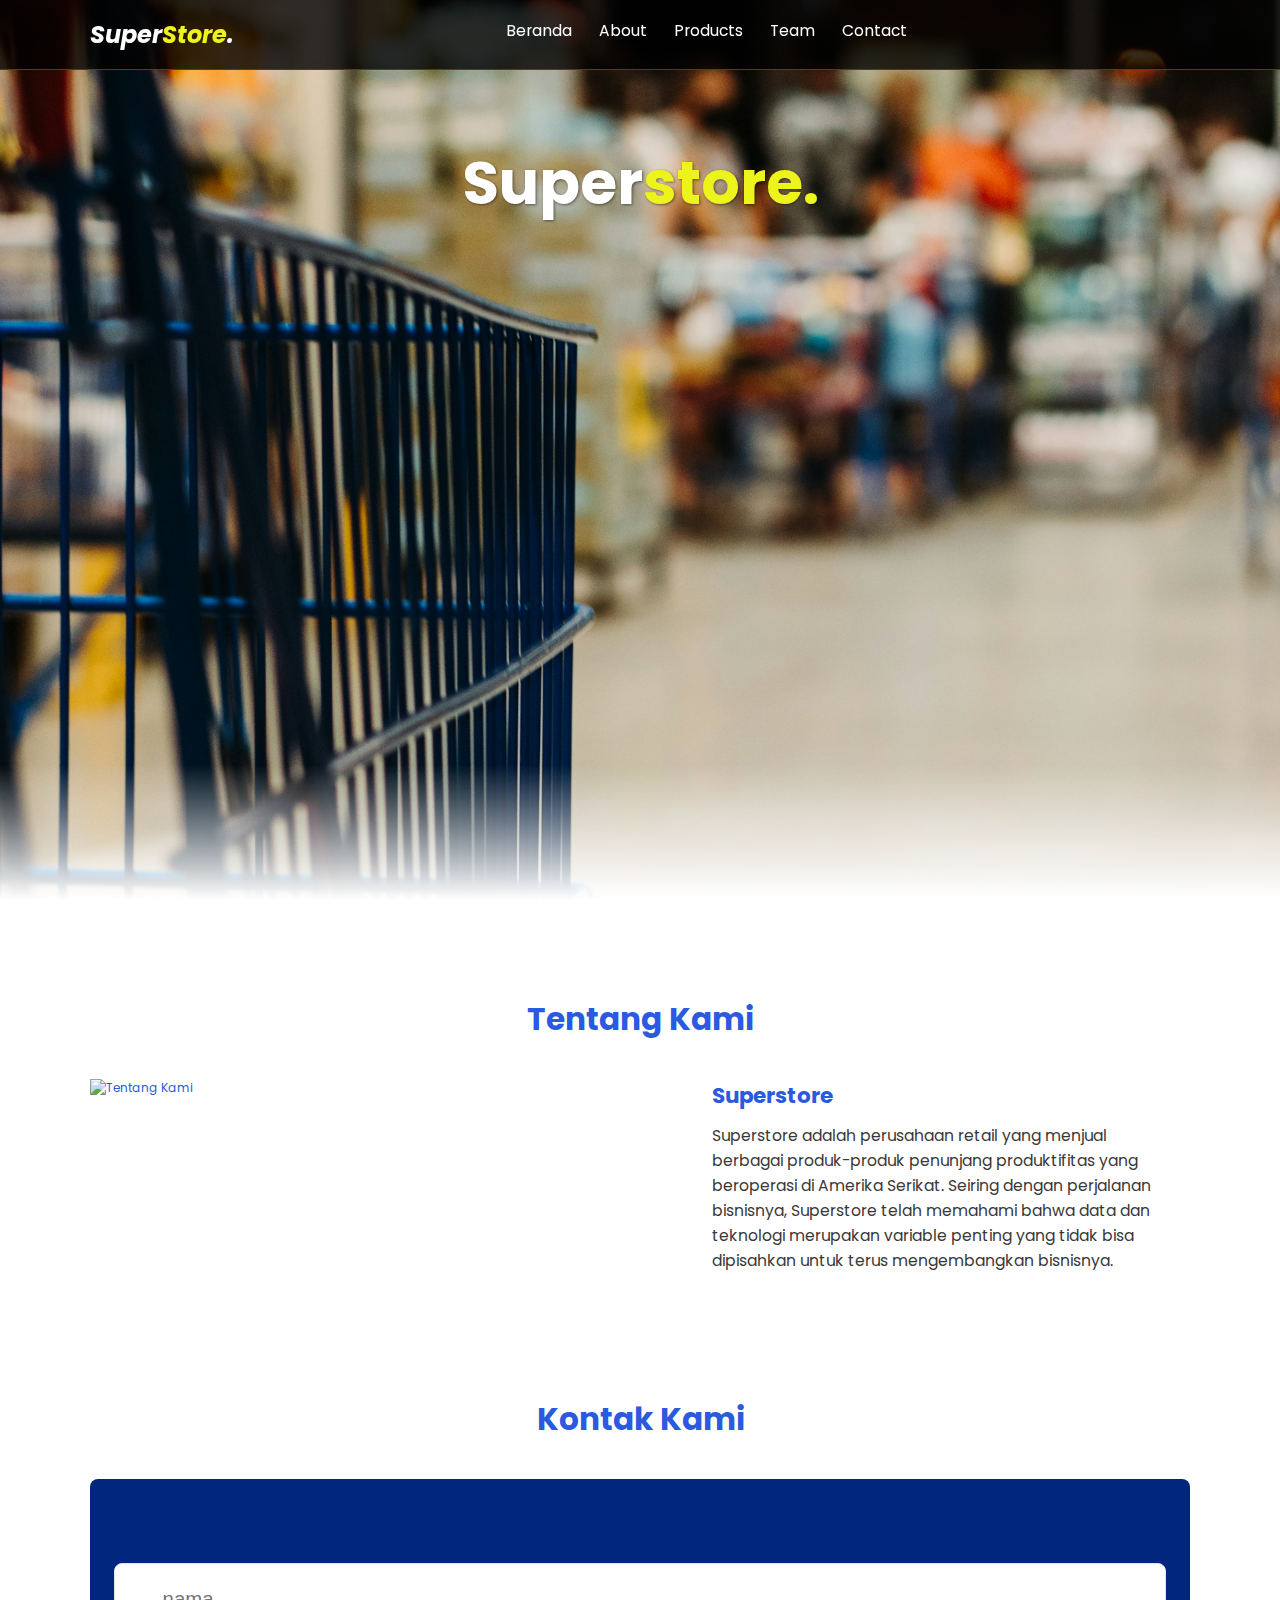
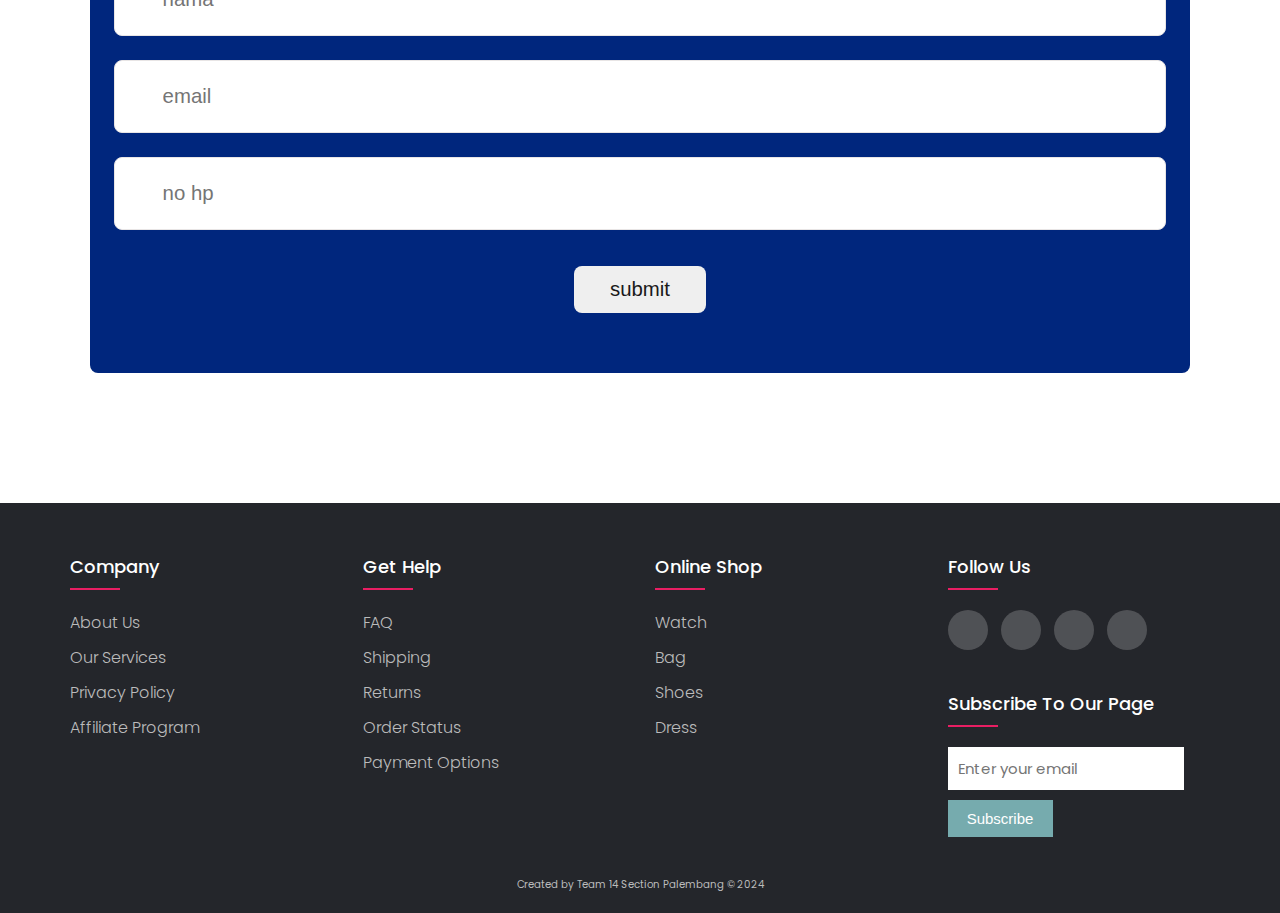
==== index.html @ f425c8e3 "First Commit" ====
<!DOCTYPE html>
<html lang="en">
  <head>
    <meta charset="UTF-8" />
    <meta http-equiv="X-UA-Compatible" content="IE=edge" />
    <meta name="viewport" content="width=device-width, initial-scale=1.0" />
    <title>Superstore</title>

    <!-- Fonts -->
    <link rel="preconnect" href="https://fonts.googleapis.com" />
    <link rel="preconnect" href="https://fonts.gstatic.com" crossorigin />
    <link
      href="https://fonts.googleapis.com/css2?family=Poppins:ital,wght@0,100;0,300;0,400;0,700;1,700&display=swap"
      rel="stylesheet"
    />

    <!-- Feather Icons -->
    <script src="https://unpkg.com/feather-icons"></script>
    <script src="https://kit.fontawesome.com/ad72137cd6.js" crossorigin="anonymous"></script>

    <!-- My Style -->
    <link rel="stylesheet" href="style.css" />
  </head>

  <body>
    <!-- Navbar start -->
    <nav class="navbar">
      <a href="#" class="navbar-logo">Super<span>Store</span>.</a>

      <div class="navbar-nav">
        <a href="#Beranda">Beranda</a>
        <a href="#about">About</a>
        <a href="/products.html">Products</a>
        <a href="#Team">Team</a>
        <a href="#contact">Contact</a>
      </div>

      <div class="navbar-extra">
        <a href="#" id="search-button"><i data-feather="search"></i></a>
        <a href="#" id="hamburger-menu"><i data-feather="menu"></i></a>
      </div>

      <!-- Search Form start -->
      <div class="search-form">
        <input type="search" id="search-box" placeholder="search here..." />
        <label for="search-box"><i data-feather="search"></i></label>
      </div>
      <!-- Search Form end -->

    </nav>
    <!-- Navbar end -->

    <!-- Hero Section start -->
    <section class="hero" id="Beranda">
      <main class="content">
        <h1>Super<span>store.</span></h1>
      </main>
    </section>
    <!-- Hero Section end -->

    <!-- About Section start -->
    <section id="about" class="about">
      <h2>Tentang Kami</h2>

      <div class="row">
        <div class="about-img">
          <img src="/Jadi/img/Shopping Rack.jpg" alt="Tentang Kami" />
        </div>
        <div class="content">
          <h3>Super<span>store</span></h3>
          <p>
            Superstore adalah perusahaan retail yang menjual berbagai produk-produk penunjang produktifitas yang beroperasi di Amerika Serikat. Seiring dengan perjalanan bisnisnya, Superstore telah memahami bahwa data dan teknologi merupakan variable penting yang tidak bisa dipisahkan untuk terus mengembangkan bisnisnya.
          </p>
        </div>
      </div>
    </section>
    <!-- About Section end -->

    <!-- Products Section start -->
    <!-- Product Section end -->

    <!-- Team Section start -->
    <!-- Team Section end -->

    <!-- Contact Section start -->
  <section id="contact" class="contact">
      <h2>Kontak</span> Kami</h2>
      <div class="row">
        <form action="">
          <div class="input-group">
            <i data-feather="user"></i>
            <input type="text" placeholder="nama" />
          </div>
          <div class="input-group">
            <i data-feather="mail"></i>
            <input type="email" placeholder="email" />
          </div>
          <div class="input-group">
            <i data-feather="phone"></i>
            <input type="number" placeholder="no hp" />
          </div>
          <button type="submit" class="btn">submit</button>
        </form>
      </div>
    </section>
    <!-- Contact Section end -->

    <!-- Footer start -->
    <footer>
      <div class="footer-container">
        <div class="footer-row">
          <div class="footer-col">
            <h4>company</h4>
            <ul>
              <li><a href="#">about us</a></li>
              <li><a href="#">our services</a></li>
              <li><a href="#">privacy policy</a></li>
              <li><a href="#">affiliate program</a></li>
            </ul>
          </div>
          <div class="footer-col">
            <h4>get help</h4>
            <ul>
              <li><a href="#">FAQ</a></li>
              <li><a href="#">shipping</a></li>
              <li><a href="#">returns</a></li>
              <li><a href="#">order status</a></li>
              <li><a href="#">payment options</a></li>
            </ul>
          </div>
          <div class="footer-col">
            <h4>online shop</h4>
            <ul>
              <li><a href="#">watch</a></li>
              <li><a href="#">bag</a></li>
              <li><a href="#">shoes</a></li>
              <li><a href="#">dress</a></li>
            </ul>
          </div>
          <div class="footer-col">
            <h4>follow us</h4>
            <div class="social-links">
              <a href="https://www.facebook.com/"><i class="fa-brands fa-facebook-f"></i></a>
              <a href="https://twitter.com/?lang=en"><i class="fa-brands fa-twitter"></i></a>
              <a href="https://www.instagram.com/"><i class="fa-brands fa-instagram"></i></a>
              <a href="https://www.youtube.com/"><i class="fa-brands fa-youtube "></i></a>
            </div>
            <div class="subscription-form">
              <h4>Subscribe to our page</h4>
              <form action="#" method="post">
                <input type="email" name="email" placeholder="Enter your email">
                <button type="submit">Subscribe</button>
              </form>
            </div>
          </div>
        </div>
        <hr>
        <div class="credit">
          <p>Created by Team 14 Section Palembang &copy 2024</p>
      </div>
    </div>
   </footer>
    <!-- Footer end -->

    <!-- Feather Icons -->
    <script>
      feather.replace();
    </script>

    <!-- My Javascript -->
    <script src="script.js"></script>
  </body>
</html>
---- style.css ----
:root {
  --primary: #edf41b;
  --bg: white;
}

* {
  margin: 0;
  padding: 0;
  box-sizing: border-box;
  outline: none;
  border: none;
  text-decoration: none;
}

html {
  scroll-behavior: smooth;
}

body {
  font-family: "Poppins", sans-serif;
  background-color: var(--bg);
  color: #295ae0;
}

/* Navbar */
.navbar {
  display: flex;
  justify-content: space-between;
  align-items: center;
  padding: 1.4rem 7%;
  background-color: rgba(1, 1, 1, 0.8);
  border-bottom: 1px solid #513c28;
  position: fixed;
  top: 0;
  left: 0;
  right: 0;
  z-index: 9999;
}

.navbar .navbar-logo {
  font-size: 2rem;
  font-weight: 700;
  color: #fff;
  font-style: italic;
}

.navbar .navbar-logo span {
  color: var(--primary);
}

.navbar .navbar-nav a {
  color: #fff;
  display: inline-block;
  font-size: 1.3rem;
  margin: 0 1rem;
}

.navbar .navbar-nav a:hover {
  color: var(--primary);
}

.navbar .navbar-nav a::after {
  content: "";
  display: block;
  padding-bottom: 0.5rem;
  border-bottom: 0.1rem solid var(--primary);
  transform: scaleX(0);
  transition: 0.2s linear;
}

.navbar .navbar-nav a:hover::after {
  transform: scaleX(0.5);
}

.navbar .navbar-extra a {
  color: #fff;
  margin: 0 0.5rem;
}

.navbar .navbar-extra a:hover {
  color: var(--primary);
}

#hamburger-menu {
  display: none;
}

/* Navbar search form */
.navbar .search-form {
  position: absolute;
  top: 100%;
  right: 7%;
  background-color: #fff;
  width: 50rem;
  height: 5rem;
  display: flex;
  align-items: center;
  transform: scaleY(0);
  transform-origin: top;
  transition: 0.3s;
}

.navbar .search-form.active {
  transform: scaleY(1);
}

.navbar .search-form input {
  height: 100%;
  width: 100%;
  font-size: 1.6rem;
  color: black;
  padding: 1rem;
}

.navbar .search-form label {
  cursor: pointer;
  font-size: 2rem;
  margin-right: 1.5rem;
  color: black;
}

/* Hero Section */
.hero {
  min-height: 100vh;
  display: flex;
  align-items: center;
  background-image: url(img/Trolley\ view.jpg);
  background-repeat: no-repeat;
  background-size: cover;
  background-position: center;
  position: relative;
  -webkit-mask-image: linear-gradient(rgba(0, 0, 0, 1) 85%, rgba(0, 0, 0, 0));
  mask-image: linear-gradient(rgba(0, 0, 0, 1) 85%, rgba(0, 0, 0, 0));
}

/* .hero::after {
    content: '';
    display: block;
    position: absolute;
    width: 100%;
    height: 30%;
    bottom: 0;
    background: linear-gradient(0deg, rgba(1, 1, 3, 1) 8%, rgba(255, 255, 255, 0) 50%);
  } */

.hero .content {
  padding: 1.4rem 7%;
  /* max-width: 60rem; */
  width: 100%;
  text-align: center;
  position: fixed;
  top: 130px;
}

.hero .content h1 {
  font-size: 5em;
  color: #ffffff;
  text-shadow: 1px 1px 3px rgba(1, 1, 3, 0.5);
  line-height: 1.2;
}

.hero .content h1 span {
  color: var(--primary);
}

/* About Section */
.about,
.contact {
  padding: 8rem 7% 1.4rem;
}

.about h2,
.contact h2 {
  text-align: center;
  font-size: 2.6rem;
  margin-bottom: 3rem;
}
.about .row {
  display: flex;
}

.about .row .about-img {
  flex: 1 1 45rem;
}

.about .row .about-img img {
  width: 100%;
}

.about .row .content {
  flex: 1 1 35rem;
  padding: 0 1rem;
}

.about .row .content h3 {
  font-size: 1.8rem;
  margin-bottom: 1rem;
  color: #295ae0;
}

.about .row .content p {
  margin-bottom: 0.8rem;
  font-size: 1.3rem;

  line-height: 1.6;
  color: #393737;
}

/* Contact Section */
.contact .row {
  display: flex;
  margin-top: 2rem;
  background-color: rgb(0, 38, 125);
  border-radius: 8px;
}

.contact .row form {
  flex: 1 1 45rem;
  padding: 5rem 2rem;
  text-align: center;
}

.contact .row form .input-group {
  display: flex;
  align-items: center;
  margin-top: 2rem;
  background-color: white;
  border: 1px solid #e8e5e5;
  padding-left: 2rem;
  border-radius: 8px;
}

.contact .row form .input-group input {
  width: 100%;
  padding: 2rem;
  font-size: 1.7rem;
  background: none;
  color: #090909;
}

.contact .row form .btn {
  margin-top: 3rem;
  display: inline-block;
  padding: 1rem 3rem;
  font-size: 1.7rem;
  color: rgb(26, 25, 25);
  cursor: pointer;
  border-radius: 8px;
}
/* Footer */
@import url('https://fonts.googleapis.com/css2?family=Poppins:wght@300;400;500;600;700&display=swap');
  footer .footer-container{
    max-width: 1170px;
    margin:auto;
  }

  footer .footer-row{
    display: flex;
    flex-wrap: wrap;
  }

  footer ul{
    list-style: none;
  }

  footer{
    margin-top: 3cm;
    background-color: #24262b;
    padding: 50px 0;
    padding-bottom: 20px;
    font-family: 'Poppins', sans-serif;
  }

  .footer-col{
    width: 25%;
    padding: 0 15px;
  }

  .footer-col h4{
    font-size: 18px;
    color: #ffffff;
    text-transform: capitalize;
    margin-bottom: 30px;
    font-weight: 500;
    position: relative;
  }

  .footer-col h4::before{
    content: '';
    position: absolute;
    left:0;
    bottom: -10px;
    background-color: #e91e63;
    height: 2px;
    box-sizing: border-box;
    width: 50px;
  }

  .footer-col ul li:not(:last-child){
    margin-bottom: 10px;
  }

  .footer-col ul li a{
    font-size: 16px;
    text-transform: capitalize;
    text-decoration: none;
    font-weight: 300;
    color: #bbbbbb;
    display: block;
    transition: all 0.3s ease;
  }

  .footer-col ul li a:hover{
    color: #ffffff;
  }

  .footer-col .social-links a{
    display: inline-block;
    height: 40px;
    width: 40px;
    background-color: rgba(255,255,255,0.2);
    margin:0 10px 35px 0;
    text-align: center;
    line-height: 40px;
    border-radius: 50%;
    color: #ffffff;
    transition: all 0.5s ease;
  }

  .footer-col .social-links a:hover{
    color: #24262b;
    background-color: #ffffff;
  }

  .footer-col .subscription-form input {
      width: 90%;
      font-family: 'Poppins', sans-serif;
      font-size: 15px;
      margin-bottom: 10px;
      border: none;
      padding: 10px;
  }

  .footer-col .subscription-form button {
      cursor: pointer; ;
      background-color: #76ABAE;
      color: #fff;
      width: 40%;
      padding: 10px;
      border: none;
      font-size: 15px;
  }

  .footer-col .subscription-form button:hover {
      background-color: #0C359E;
      transition: 0.3s;
  }

  .footer-container hr {
      color: rgb(255, 255, 255);
      margin-top: 20px;
  }

  .footer-container .credit {
      margin-top: 20px;
      text-align: center;
      font-size: 0.85rem;
      color: #bbbbbb;
  }

  /*responsive*/
  @media(max-width: 767px){
    .footer-col{
      width: 50%;
      margin-bottom: 30px;
  }
  }
  @media(max-width: 574px){
    .footer-col{
      width: 100%;
  }
  }

/* Media Queries */
/* Laptop */
@media (max-width: 1366px) {
  html {
    font-size: 75%;
  }
}

/* Tablet */
@media (max-width: 768px) {
  html {
    font-size: 62.5%;
  }

  #hamburger-menu {
    display: inline-block;
  }

  .navbar .navbar-nav {
    position: absolute;
    top: 100%;
    right: -100%;
    background-color: #393737;
    width: 30rem;
    height: 100vh;
    transition: 0.3s;
  }

  .navbar .navbar-nav.active {
    right: 0;
  }

  .navbar .navbar-nav a {
    color: var(--bg);
    display: block;
    margin: 1.5rem;
    padding: 0.5rem;
    font-size: 2rem;
  }

  .navbar .navbar-nav a::after {
    transform-origin: 0 0;
  }

  .navbar .navbar-nav a:hover::after {
    transform: scaleX(0.2);
  }

  .navbar .search-form {
    width: 90%;
    right: 2rem;
  }

  .about .row {
    flex-wrap: wrap;
  }

  .about .row .about-img img {
    height: 24rem;
    object-fit: cover;
    object-position: center;
  }

  .about .row .content {
    padding: 0;
  }

  .about .row .content h3 {
    margin-top: 1rem;
    font-size: 2rem;
  }

  .about .row .content p {
    font-size: 1.6rem;
  }

  .contact .row {
    flex-wrap: wrap;
  }

  .contact .row .map {
    height: 30rem;
  }

  .contact .row form {
    padding-top: 0;
  }
}

/* Mobile Phone */
@media (max-width: 450px) {
  html {
    font-size: 55%;
  }
}
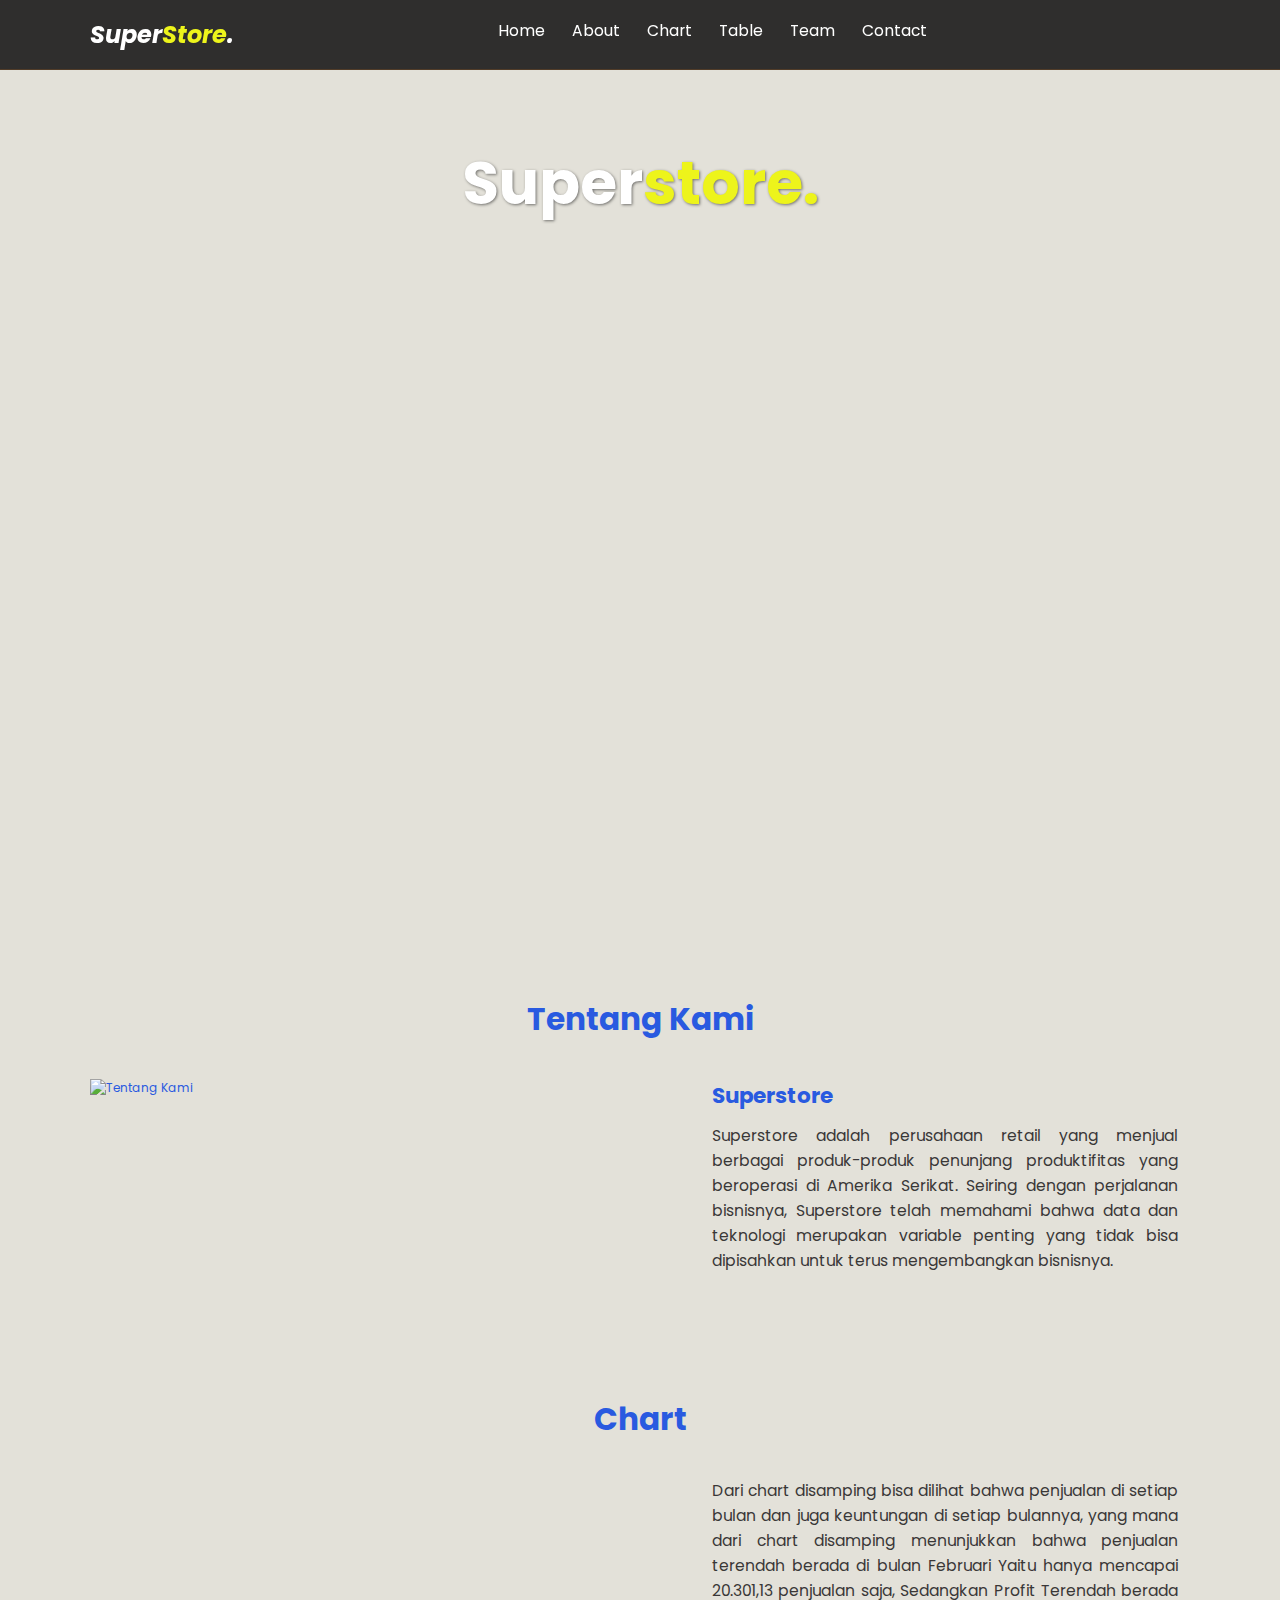
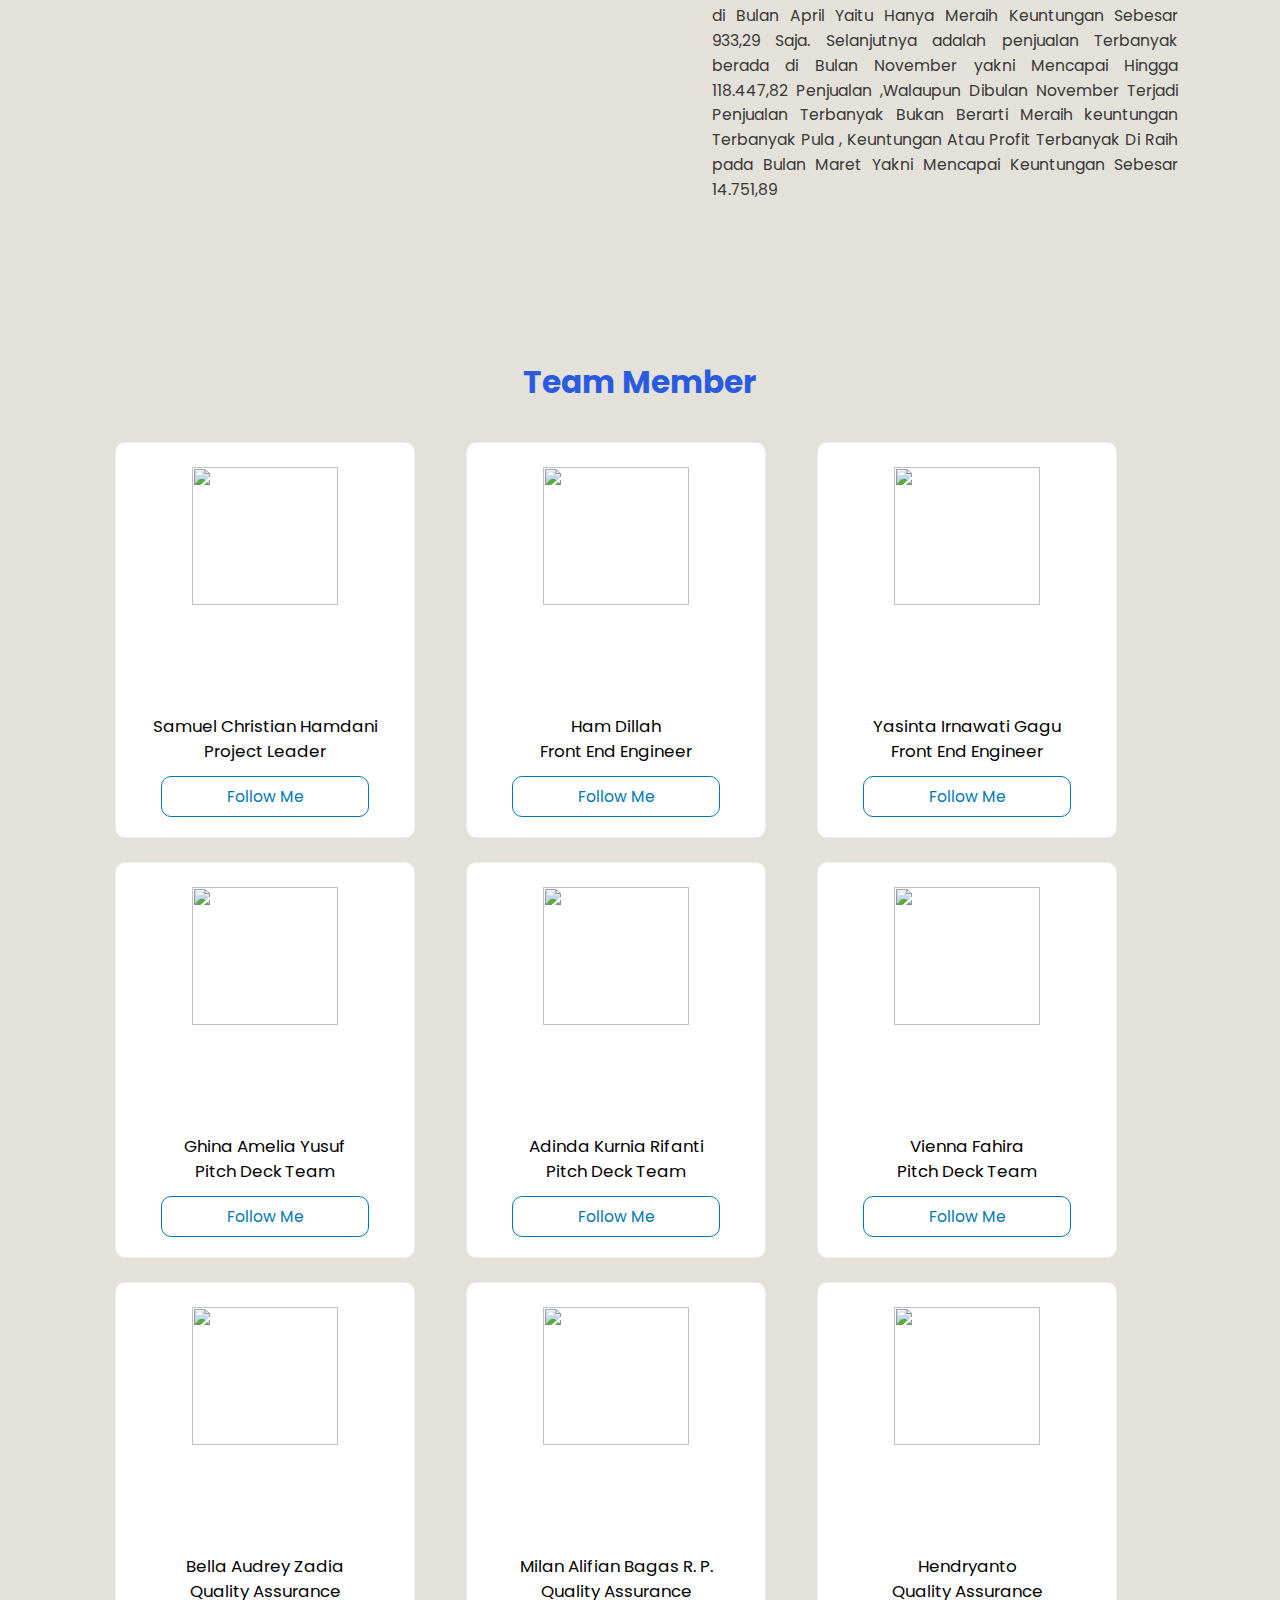
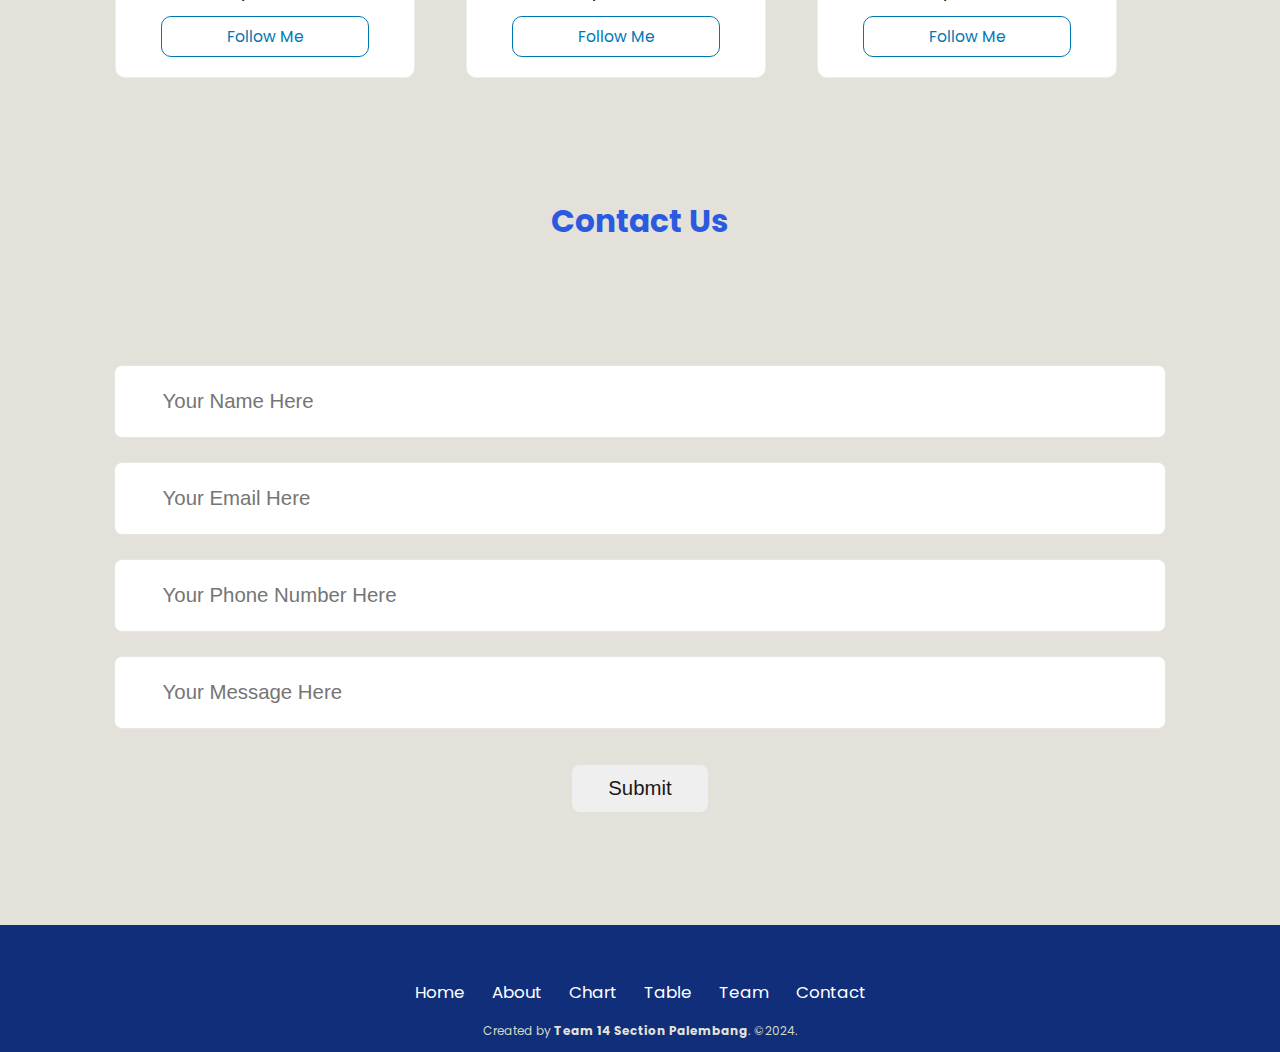
==== commit eb2a0fb7: "Add Pop Up Notification For Contact Form" ====
--- a/index.html
+++ b/index.html
@@ -1,6 +1,6 @@
 <!DOCTYPE html>
 <html lang="en">
-  <head>
+<head>
     <meta charset="UTF-8" />
     <meta http-equiv="X-UA-Compatible" content="IE=edge" />
     <meta name="viewport" content="width=device-width, initial-scale=1.0" />
@@ -9,165 +9,212 @@
     <!-- Fonts -->
     <link rel="preconnect" href="https://fonts.googleapis.com" />
     <link rel="preconnect" href="https://fonts.gstatic.com" crossorigin />
-    <link
-      href="https://fonts.googleapis.com/css2?family=Poppins:ital,wght@0,100;0,300;0,400;0,700;1,700&display=swap"
-      rel="stylesheet"
-    />
+    <link href="https://fonts.googleapis.com/css2?family=Poppins:ital,wght@0,100;0,300;0,400;0,700;1,700&display=swap" rel="stylesheet" />
 
     <!-- Feather Icons -->
     <script src="https://unpkg.com/feather-icons"></script>
-    <script src="https://kit.fontawesome.com/ad72137cd6.js" crossorigin="anonymous"></script>
 
     <!-- My Style -->
     <link rel="stylesheet" href="style.css" />
-  </head>
-
-  <body>
+</head>
+
+<body>
     <!-- Navbar start -->
     <nav class="navbar">
-      <a href="#" class="navbar-logo">Super<span>Store</span>.</a>
-
-      <div class="navbar-nav">
-        <a href="#Beranda">Beranda</a>
-        <a href="#about">About</a>
-        <a href="/products.html">Products</a>
-        <a href="#Team">Team</a>
-        <a href="#contact">Contact</a>
-      </div>
-
-      <div class="navbar-extra">
-        <a href="#" id="search-button"><i data-feather="search"></i></a>
-        <a href="#" id="hamburger-menu"><i data-feather="menu"></i></a>
-      </div>
-
-      <!-- Search Form start -->
-      <div class="search-form">
-        <input type="search" id="search-box" placeholder="search here..." />
-        <label for="search-box"><i data-feather="search"></i></label>
-      </div>
-      <!-- Search Form end -->
-
+        <a href="/" class="navbar-logo">Super<span>Store</span>.</a>
+
+        <div class="navbar-nav">
+            <a href="#">Home</a>
+            <a href="#about">About</a>
+            <a href="#Chart">Chart</a>
+            <a href="/Table/index.html">Table</a>
+            <a href="#team">Team</a>
+            <a href="#contact">Contact</a>
+        </div>
+
+        <div class="navbar-extra">
+            <a href="#" id="hamburger-menu"><i data-feather="menu"></i></a>
+        </div>
     </nav>
     <!-- Navbar end -->
-
+  
     <!-- Hero Section start -->
-    <section class="hero" id="Beranda">
-      <main class="content">
-        <h1>Super<span>store.</span></h1>
-      </main>
+    <section class="hero" id="Home">
+        <main class="content">
+            <h1>Super<span>store.</span></h1>
+        </main>
     </section>
     <!-- Hero Section end -->
 
     <!-- About Section start -->
     <section id="about" class="about">
-      <h2>Tentang Kami</h2>
-
-      <div class="row">
-        <div class="about-img">
-          <img src="/Jadi/img/Shopping Rack.jpg" alt="Tentang Kami" />
-        </div>
-        <div class="content">
-          <h3>Super<span>store</span></h3>
-          <p>
-            Superstore adalah perusahaan retail yang menjual berbagai produk-produk penunjang produktifitas yang beroperasi di Amerika Serikat. Seiring dengan perjalanan bisnisnya, Superstore telah memahami bahwa data dan teknologi merupakan variable penting yang tidak bisa dipisahkan untuk terus mengembangkan bisnisnya.
-          </p>
-        </div>
-      </div>
+        <h2>Tentang Kami</h2>
+        <div class="row">
+            <div class="about-img">
+                <img src="img/dfg.jpeg.jpg" alt="Tentang Kami" />
+            </div>
+            <div class="content">
+                <h3>Super<span>store</span></h3>
+                <p>
+                    Superstore adalah perusahaan retail yang menjual berbagai produk-produk penunjang produktifitas yang beroperasi di Amerika Serikat. Seiring dengan perjalanan bisnisnya, Superstore telah memahami bahwa data dan teknologi merupakan variable penting yang tidak bisa dipisahkan untuk terus mengembangkan bisnisnya.
+                </p>
+            </div>
+        </div>
     </section>
     <!-- About Section end -->
 
-    <!-- Products Section start -->
-    <!-- Product Section end -->
-
-    <!-- Team Section start -->
-    <!-- Team Section end -->
-
-    <!-- Contact Section start -->
-  <section id="contact" class="contact">
-      <h2>Kontak</span> Kami</h2>
-      <div class="row">
-        <form action="">
-          <div class="input-group">
-            <i data-feather="user"></i>
-            <input type="text" placeholder="nama" />
-          </div>
-          <div class="input-group">
-            <i data-feather="mail"></i>
-            <input type="email" placeholder="email" />
-          </div>
-          <div class="input-group">
-            <i data-feather="phone"></i>
-            <input type="number" placeholder="no hp" />
-          </div>
-          <button type="submit" class="btn">submit</button>
-        </form>
-      </div>
+    <!-- Chart Start -->
+    <section id="Chart" class="Chart">
+        <h2 class="C">Chart</h2>
+        <div class="row">
+            <div class="chart2">
+                <canvas id="myChart"></canvas>
+            </div>
+            <div class="content">
+                <p>Dari chart disamping bisa dilihat bahwa penjualan di setiap bulan dan juga keuntungan di setiap bulannya, yang mana dari chart disamping menunjukkan bahwa penjualan terendah berada di bulan Februari Yaitu hanya mencapai 20.301,13 penjualan saja, Sedangkan Profit Terendah berada di Bulan April Yaitu Hanya Meraih Keuntungan Sebesar 933,29 Saja. Selanjutnya adalah penjualan Terbanyak berada di Bulan November yakni Mencapai Hingga 118.447,82 Penjualan ,Walaupun Dibulan November Terjadi Penjualan Terbanyak Bukan Berarti Meraih keuntungan Terbanyak Pula , Keuntungan Atau Profit Terbanyak Di Raih pada Bulan Maret Yakni Mencapai Keuntungan Sebesar 14.751,89</p>
+            </div>
+        </div>
     </section>
-    <!-- Contact Section end -->
-
-    <!-- Footer start -->
-    <footer>
-      <div class="footer-container">
-        <div class="footer-row">
-          <div class="footer-col">
-            <h4>company</h4>
-            <ul>
-              <li><a href="#">about us</a></li>
-              <li><a href="#">our services</a></li>
-              <li><a href="#">privacy policy</a></li>
-              <li><a href="#">affiliate program</a></li>
-            </ul>
-          </div>
-          <div class="footer-col">
-            <h4>get help</h4>
-            <ul>
-              <li><a href="#">FAQ</a></li>
-              <li><a href="#">shipping</a></li>
-              <li><a href="#">returns</a></li>
-              <li><a href="#">order status</a></li>
-              <li><a href="#">payment options</a></li>
-            </ul>
-          </div>
-          <div class="footer-col">
-            <h4>online shop</h4>
-            <ul>
-              <li><a href="#">watch</a></li>
-              <li><a href="#">bag</a></li>
-              <li><a href="#">shoes</a></li>
-              <li><a href="#">dress</a></li>
-            </ul>
-          </div>
-          <div class="footer-col">
-            <h4>follow us</h4>
-            <div class="social-links">
-              <a href="https://www.facebook.com/"><i class="fa-brands fa-facebook-f"></i></a>
-              <a href="https://twitter.com/?lang=en"><i class="fa-brands fa-twitter"></i></a>
-              <a href="https://www.instagram.com/"><i class="fa-brands fa-instagram"></i></a>
-              <a href="https://www.youtube.com/"><i class="fa-brands fa-youtube "></i></a>
-            </div>
-            <div class="subscription-form">
-              <h4>Subscribe to our page</h4>
-              <form action="#" method="post">
-                <input type="email" name="email" placeholder="Enter your email">
-                <button type="submit">Subscribe</button>
+    <!-- Chart End -->
+      
+    <!-- Team Start -->
+    <section id="team" class="team">
+        <h2>Team Member</h2>
+        <div class="plan-card">
+            <img src="/img//Team/samuel.jpg" alt="" />
+            <p>Samuel Christian Hamdani</p>
+            <p>Project Leader</p>
+            <a href="https://www.linkedin.com/in/samuel-christian-hamdani-254585222/" target="_blank" rel="noopener">Follow Me</a>
+        </div>
+
+        <div class="plan-card">
+            <img src="/img//Team/ham dillahh.jpg" alt="" />
+            <p>Ham Dillah</p>
+            <p>Front End Engineer</p>
+            <a href="https://www.linkedin.com/in/ham-dillah" target="_blank" rel="noopener">Follow Me</a>
+        </div>
+
+        <div class="plan-card">
+            <img src="/img/Team/yasinta.jpg" alt="" />
+            <p>Yasinta Irnawati Gagu</p>
+            <p>Front End Engineer</p>
+            <a href="https://www.linkedin.com/in/irnna-gagu-70552230a" target="_blank" rel="noopener">Follow Me</a>
+        </div>
+
+        <div class="plan-card">
+            <img src="/img/Team/Ghinna.jpg" alt="" />
+            <p>Ghina Amelia Yusuf</p>
+            <p>Pitch Deck Team</p>
+            <a href="https://www.linkedin.com/in/ghina-amelia-yusuf-a2a348215?utm_source=share&utm
+            _source=share&utm_campaign=share_via&utm_content=profile&utm_medium=android_app" target="_blank" rel="noopener">Follow Me</a>
+          </div>
+  
+          <div class="plan-card">
+              <img src="/img/Team/adindaa.jpeg.jpg" alt="" />
+              <p>Adinda Kurnia Rifanti</p>
+              <p>Pitch Deck Team</p>
+              <a href="https://www.linkedin.com/in/adinda-kurnia-rifanti/" target="_blank" rel="noopener">Follow Me</a>
+          </div>
+  
+          <div class="plan-card">
+              <img src="/img/Team/vienna.jpg" alt="" />
+              <p>Vienna Fahira</p>
+              <p>Pitch Deck Team</p>
+              <a href="">Follow Me</a>
+          </div>
+  
+          <div class="plan-card">
+              <img src="/img/Team/bella.jpg" alt="" />
+              <p>Bella Audrey Zadia</p>
+              <p>Quality Assurance</p>
+              <a href="https://id.linkedin.com/in/bella-audrey-zadia-591a542b0" target="_blank" rel="noopener">Follow Me</a>
+          </div>
+  
+          <div class="plan-card">
+              <img src="/img/Team/Milann.jpg" alt="" />
+              <p>Milan Alifian Bagas R. P.</p>
+              <p>Quality Assurance</p>
+              <a href="https://www.linkedin.com/in/milan-alifian-0233ba30b" target="_blank" rel="noopener">Follow Me</a>
+          </div>
+  
+          <div class="plan-card">
+              <img src="/img/Team/Hendryanto.jpg" alt="" />
+              <p>Hendryanto</p>
+              <p>Quality Assurance</p>
+              <a href="https://www.linkedin.com/in/hendryanto-295a18298?utm_source=share&utm_campaign=share_via&utm_content=profile&utm_medium=android_app" target="_blank" rel="noopener">Follow Me</a>
+          </div>
+      </section>
+      <!-- Team End -->
+  
+      <!-- Contact Section start -->
+      <section id="contact" class="contact">
+          <h2>Contact Us</h2>
+          <div class="row">
+              <form id="contactForm" action="">
+                  <div class="input-group">
+                      <i data-feather="user"></i>
+                      <input type="text" placeholder="Your Name Here" name="bame" />
+                  </div>
+                  <div class="input-group">
+                      <i data-feather="mail"></i>
+                      <input type="email" placeholder="Your Email Here" name="email" />
+                  </div>
+                  <div class="input-group">
+                      <i data-feather="phone"></i>
+                      <input type="number" placeholder="Your Phone Number Here" name="phone"/>
+                  </div>
+                  <div class="input-group">
+                      <i data-feather="message-circle"></i>
+                      <input type="text" placeholder="Your Message Here" />
+                  </div>
+                  <button type="submit" class="btn">Submit</button>
               </form>
-            </div>
-          </div>
-        </div>
-        <hr>
+          </div>
+      </section>
+      <!-- Contact Section end -->
+       
+      
+      <!-- Popup Section start -->
+       <div class="popup" id="popup">
+          <img src="./img/ceklis.png" alt="Checked">
+          <h2>Thank You</h2>
+          <p>Your form have been successfully submitted. Thanks!</p>
+          <button class="pushable" onclick="closePopup()">
+              <span class="front">OK</span>
+          </button>
+        </div>
+      <!-- Popup Section end -->
+  
+      <!-- Footer start -->
+      <footer>
+        <div class="socials">
+            <a href="#"><i data-feather="instagram"></i></a>
+            <a href="#"><i data-feather="twitter"></i></a>
+            <a href="#"><i data-feather="facebook"></i></a>
+        </div>
+
+        <div class="links">
+              <a href="#">Home</a>
+              <a href="#about">About</a>
+              <a href="#chart">Chart</a>
+              <a href="#table">Table</a>
+              <a href="#team">Team</a>
+              <a href="#contact">Contact</a>
+        </div>
+
         <div class="credit">
-          <p>Created by Team 14 Section Palembang &copy 2024</p>
-      </div>
-    </div>
-   </footer>
-    <!-- Footer end -->
-
-    <!-- Feather Icons -->
-    <script>
-      feather.replace();
-    </script>
-
-    <!-- My Javascript -->
-    <script src="script.js"></script>
-  </body>
-</html>
+              <p>Created by <a href="">Team 14 Section Palembang</a>. &copy;2024.</p>
+        </div>
+      </footer>
+      <!-- Footer end -->
+  
+      <!-- Feather Icons -->
+      <script>
+          feather.replace();
+      </script>
+  
+      <!-- My Javascript -->
+      <script src="https://cdn.jsdelivr.net/npm/chart.js"></script>
+      <script src="script.js"></script>
+</body>
+</html>--- a/style.css
+++ b/style.css
@@ -1,6 +1,6 @@
 :root {
   --primary: #edf41b;
-  --bg: white;
+  --bg: #e3e1d9;
 }
 
 * {
@@ -124,7 +124,7 @@
   min-height: 100vh;
   display: flex;
   align-items: center;
-  background-image: url(img/Trolley\ view.jpg);
+  background-image: url(img/hig.jpeg.jpg);
   background-repeat: no-repeat;
   background-size: cover;
   background-position: center;
@@ -133,16 +133,6 @@
   mask-image: linear-gradient(rgba(0, 0, 0, 1) 85%, rgba(0, 0, 0, 0));
 }
 
-/* .hero::after {
-    content: '';
-    display: block;
-    position: absolute;
-    width: 100%;
-    height: 30%;
-    bottom: 0;
-    background: linear-gradient(0deg, rgba(1, 1, 3, 1) 8%, rgba(255, 255, 255, 0) 50%);
-  } */
-
 .hero .content {
   padding: 1.4rem 7%;
   /* max-width: 60rem; */
@@ -170,11 +160,14 @@
 }
 
 .about h2,
+.Chart h2,
+.team h2,
 .contact h2 {
   text-align: center;
   font-size: 2.6rem;
   margin-bottom: 3rem;
 }
+
 .about .row {
   display: flex;
 }
@@ -201,16 +194,123 @@
 .about .row .content p {
   margin-bottom: 0.8rem;
   font-size: 1.3rem;
-
+  text-align: justify;
   line-height: 1.6;
   color: #393737;
 }
 
+/* Chart*/
+.C {
+  padding: 0, 1rem;
+}
+
+.Chart {
+  padding: 8rem 7% 1.4rem;
+  margin-bottom: 6rem;
+}
+
+.Chart .row .content {
+  flex: 1 1 35rem;
+  padding: 0 1rem;
+}
+
+.row {
+  display: flex;
+}
+
+.Chart .row .content {
+  margin-bottom: 0.8rem;
+  font-size: 1.3rem;
+
+  line-height: 1.6;
+  color: #393737;
+}
+
+.chart2 {
+  flex: 1 1 45rem;
+  width: 100%;
+}
+
+.chart2 .chart_types {
+  text-align: center;
+  margin-bottom: 30px;
+}
+
+.chart2 .chart_types button {
+  padding: 10px 25px;
+}
+
+.Chart .row .content p {
+  margin-bottom: 0.8rem;
+  font-size: 1.3rem;
+  line-height: 1.6;
+  color: #393737;
+  justify-content: center;
+  text-align: justify;
+}
+
+/* Team Section */
+.team {
+  margin-top: 10rem;
+  background-color: #e3e1d9;
+  text-align: center;
+}
+
+.team img {
+  margin: 1rem 0;
+  width: 70%;
+  height: 60%;
+  object-fit: cover;
+  overflow: hidden;
+  background-position: center;
+}
+
+.team .plan-card {
+  display: inline-block;
+  background-color: #fff;
+  width: 25rem;
+  height: 33rem;
+  padding-top: 1rem;
+  margin-right: 4rem;
+  margin-bottom: 2rem;
+  border: solid #eee 1px;
+  border-radius: 10px;
+}
+
+.team .plan-card p {
+  line-height: 0.5;
+  font-size: 1.4rem;
+  color: black;
+  padding: 0.7rem;
+}
+
+
+.team .plan-card a {
+  display: inline-flex;
+  width: 70%;
+  margin-top: 1rem;
+  justify-content: center;  
+  padding: 8px;
+  background-color: #fff; 
+  color: #0077b5; 
+  font-size: 1.3rem;
+  text-align: center;
+  text-decoration: none; 
+  border-radius: 10px; 
+  border: solid #0077b5 1px;
+  transition: background-color 1s ease; 
+}
+
+.team .plan-card a:hover {
+  background-color: #0077b5;
+  color: #fff;
+}
+
 /* Contact Section */
 .contact .row {
   display: flex;
-  margin-top: 2rem;
-  background-color: rgb(0, 38, 125);
+  margin-top: 1.5rem;
+  background-image: url(img/Bg.jpg);
   border-radius: 8px;
 }
 
@@ -247,139 +347,91 @@
   cursor: pointer;
   border-radius: 8px;
 }
+
+/* Popup */
+
+.popup {
+  visibility: hidden; /* Start hidden */
+  position: fixed;
+  left: 50%;
+  top: 50%;
+  transform: translate(-50%, -50%) scale(0); /* Initially scaled down */
+  background: white;
+  padding: 2rem;
+  box-shadow: 0 5px 15px rgba(0, 0, 0, 0.3);
+  text-align: center;
+  z-index: 1000;
+  opacity: 0; /* Start transparent */
+  transition: transform 0.3s ease, opacity 0.3s ease, visibility 0s 0.3s; /* Smooth transition */
+}
+
+.popup.openPopup {
+  visibility: visible; /* Make visible */
+  transform: translate(-50%, -50%) scale(1); /* Scaled up */
+  opacity: 1; /* Fully visible */
+  transition: transform 0.3s ease, opacity 0.3s ease; /* Smooth transition */
+}
+
+.popup img {
+  margin-bottom: 1rem;
+  width: 200px;
+  height: 200px;
+}
+
+.popup .pushable {
+  background: #0069ea;
+  color: white;
+  border: none;
+  padding: 0.5rem 1rem;
+  cursor: pointer;
+}
+
+.popup .pushable .front {
+  display: inline-block;
+}
+
+
 /* Footer */
-@import url('https://fonts.googleapis.com/css2?family=Poppins:wght@300;400;500;600;700&display=swap');
-  footer .footer-container{
-    max-width: 1170px;
-    margin:auto;
-  }
-
-  footer .footer-row{
-    display: flex;
-    flex-wrap: wrap;
-  }
-
-  footer ul{
-    list-style: none;
-  }
-
-  footer{
-    margin-top: 3cm;
-    background-color: #24262b;
-    padding: 50px 0;
-    padding-bottom: 20px;
-    font-family: 'Poppins', sans-serif;
-  }
-
-  .footer-col{
-    width: 25%;
-    padding: 0 15px;
-  }
-
-  .footer-col h4{
-    font-size: 18px;
-    color: #ffffff;
-    text-transform: capitalize;
-    margin-bottom: 30px;
-    font-weight: 500;
-    position: relative;
-  }
-
-  .footer-col h4::before{
-    content: '';
-    position: absolute;
-    left:0;
-    bottom: -10px;
-    background-color: #e91e63;
-    height: 2px;
-    box-sizing: border-box;
-    width: 50px;
-  }
-
-  .footer-col ul li:not(:last-child){
-    margin-bottom: 10px;
-  }
-
-  .footer-col ul li a{
-    font-size: 16px;
-    text-transform: capitalize;
-    text-decoration: none;
-    font-weight: 300;
-    color: #bbbbbb;
-    display: block;
-    transition: all 0.3s ease;
-  }
-
-  .footer-col ul li a:hover{
-    color: #ffffff;
-  }
-
-  .footer-col .social-links a{
-    display: inline-block;
-    height: 40px;
-    width: 40px;
-    background-color: rgba(255,255,255,0.2);
-    margin:0 10px 35px 0;
-    text-align: center;
-    line-height: 40px;
-    border-radius: 50%;
-    color: #ffffff;
-    transition: all 0.5s ease;
-  }
-
-  .footer-col .social-links a:hover{
-    color: #24262b;
-    background-color: #ffffff;
-  }
-
-  .footer-col .subscription-form input {
-      width: 90%;
-      font-family: 'Poppins', sans-serif;
-      font-size: 15px;
-      margin-bottom: 10px;
-      border: none;
-      padding: 10px;
-  }
-
-  .footer-col .subscription-form button {
-      cursor: pointer; ;
-      background-color: #76ABAE;
-      color: #fff;
-      width: 40%;
-      padding: 10px;
-      border: none;
-      font-size: 15px;
-  }
-
-  .footer-col .subscription-form button:hover {
-      background-color: #0C359E;
-      transition: 0.3s;
-  }
-
-  .footer-container hr {
-      color: rgb(255, 255, 255);
-      margin-top: 20px;
-  }
-
-  .footer-container .credit {
-      margin-top: 20px;
-      text-align: center;
-      font-size: 0.85rem;
-      color: #bbbbbb;
-  }
-
-  /*responsive*/
-  @media(max-width: 767px){
-    .footer-col{
-      width: 50%;
-      margin-bottom: 30px;
-  }
-  }
-  @media(max-width: 574px){
-    .footer-col{
-      width: 100%;
-  }
-  }
+footer {
+  background-color: rgb(16, 46, 122);
+  text-align: center;
+  padding: 1rem 0rem;
+  margin-top: 3rem;
+}
+
+footer .socials {
+  padding: 1rem 0;
+}
+
+footer .socials a {
+  color: #fff;
+  margin: 1rem;
+}
+
+footer .socials a:hover,
+footer .links a:hover {
+  color: var(--bg);
+}
+
+footer .links {
+  margin-bottom: 1.4rem;
+}
+
+footer .links a {
+  color: #fff;
+  font-size: 1.4rem;
+  padding: 0.7rem 1rem;
+}
+
+footer .credit {
+  color: #D1D8C5;
+  font-size: 1rem;
+}
+
+footer .credit a {
+  color: var(--bg);
+  font-weight: 700;
+}
 
 /* Media Queries */
 /* Laptop */
@@ -457,6 +509,10 @@
     font-size: 1.6rem;
   }
 
+  .Chart .row {
+    flex-wrap: wrap;
+  }
+
   .contact .row {
     flex-wrap: wrap;
   }
@@ -467,6 +523,11 @@
 
   .contact .row form {
     padding-top: 0;
+  }
+
+  .popup img {
+    width: 150px;
+    height: 150px;
   }
 }
 
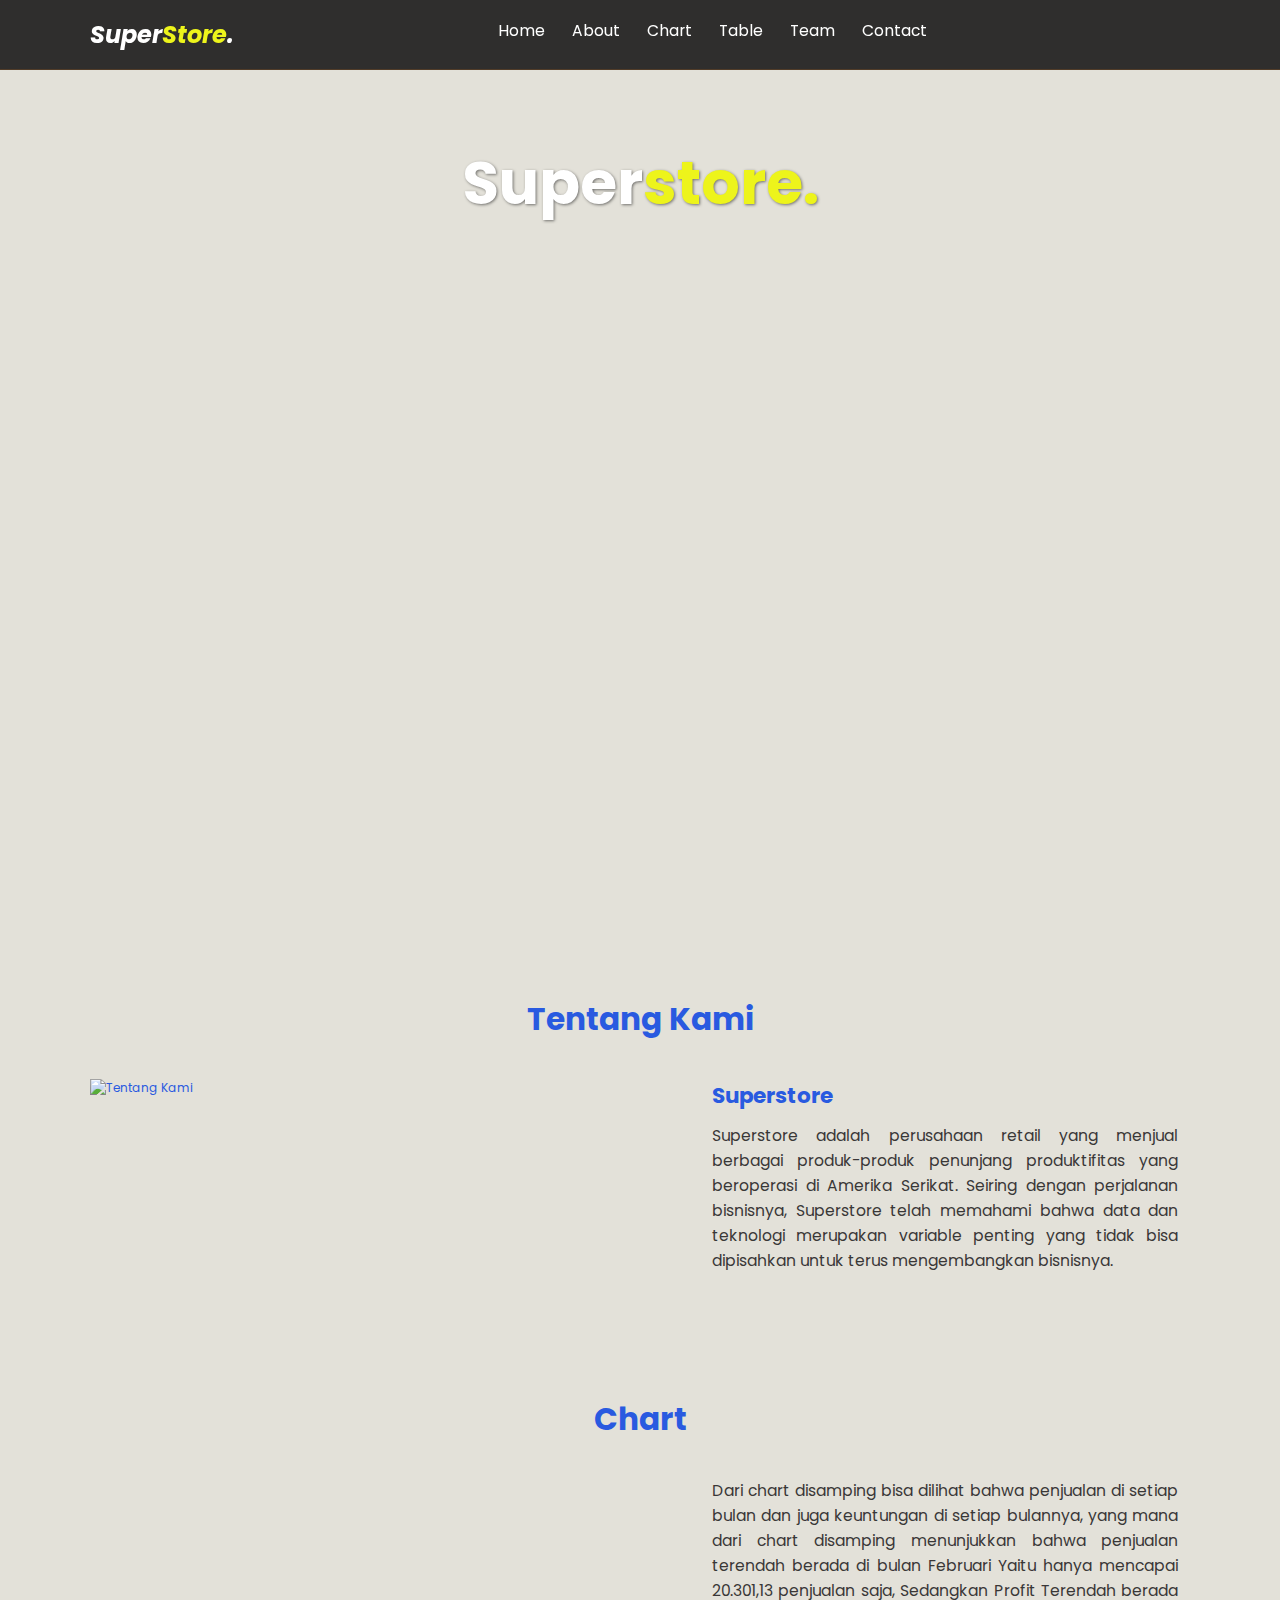
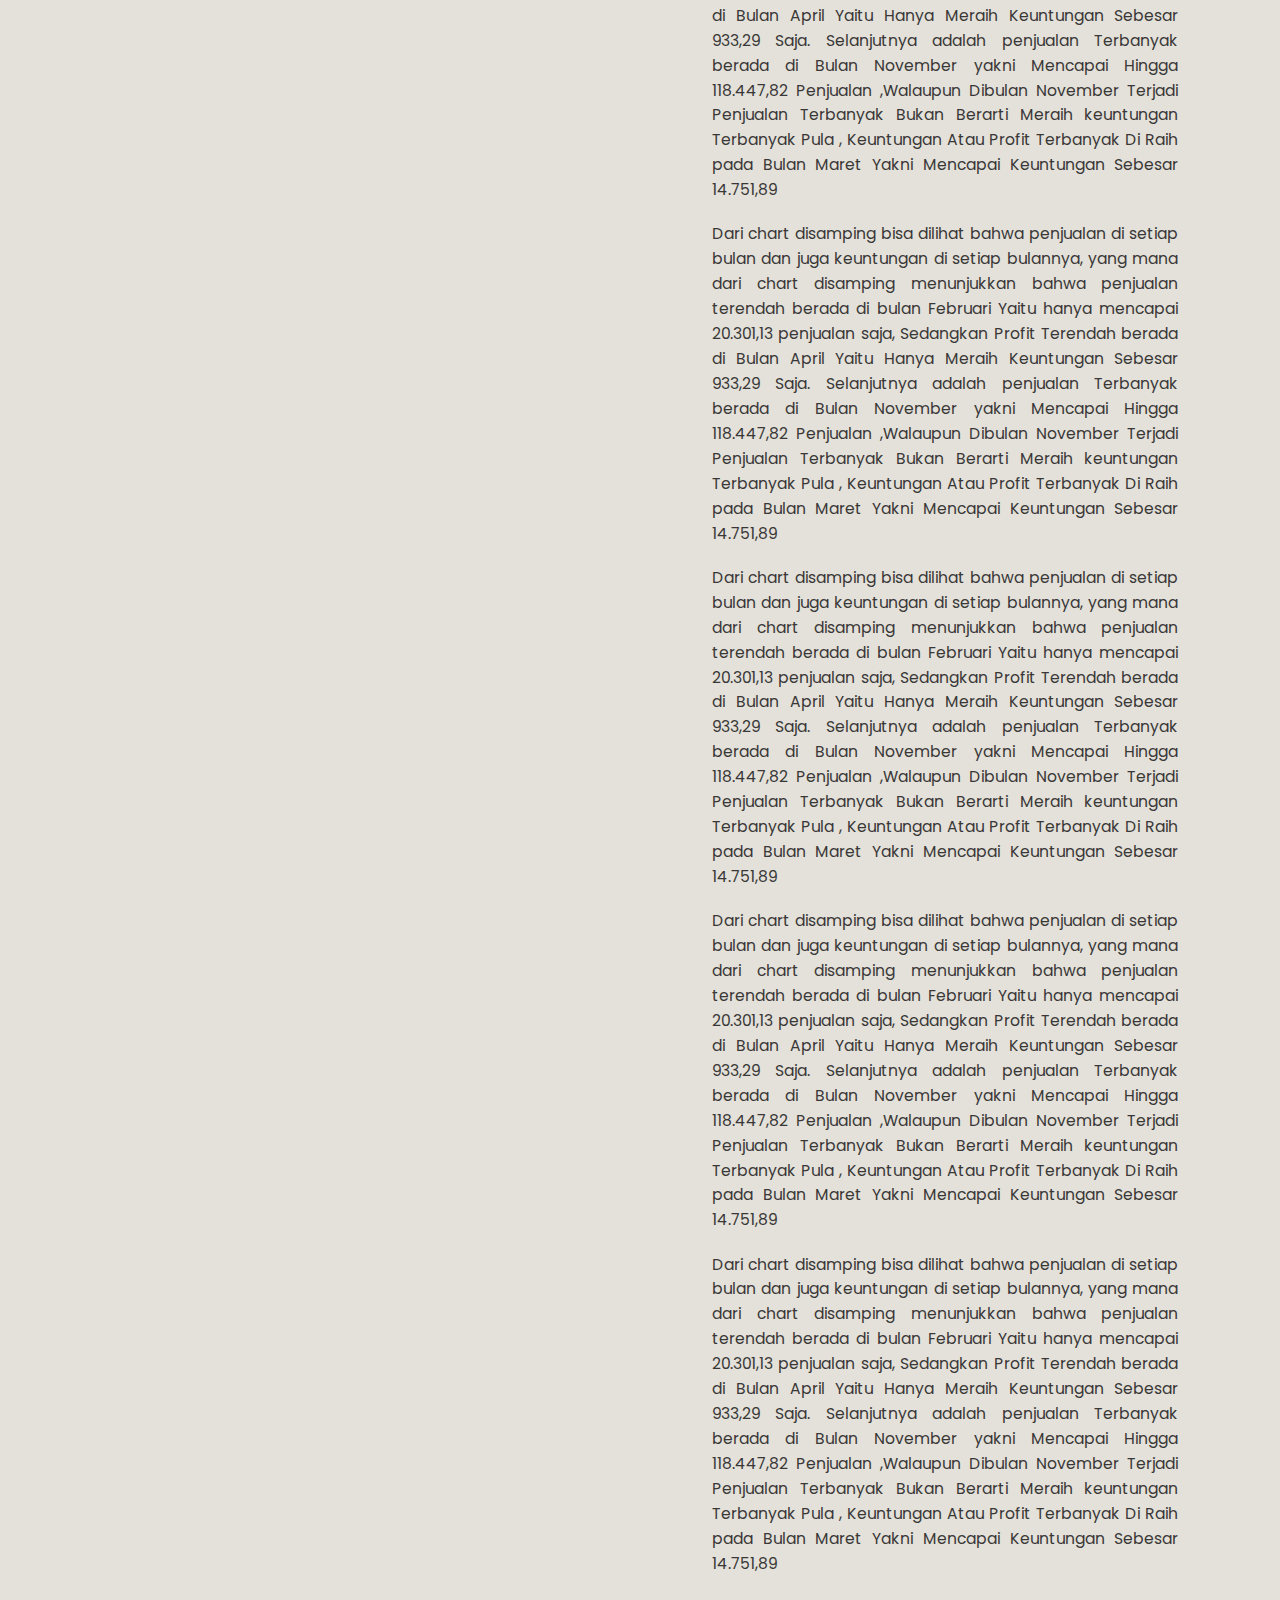
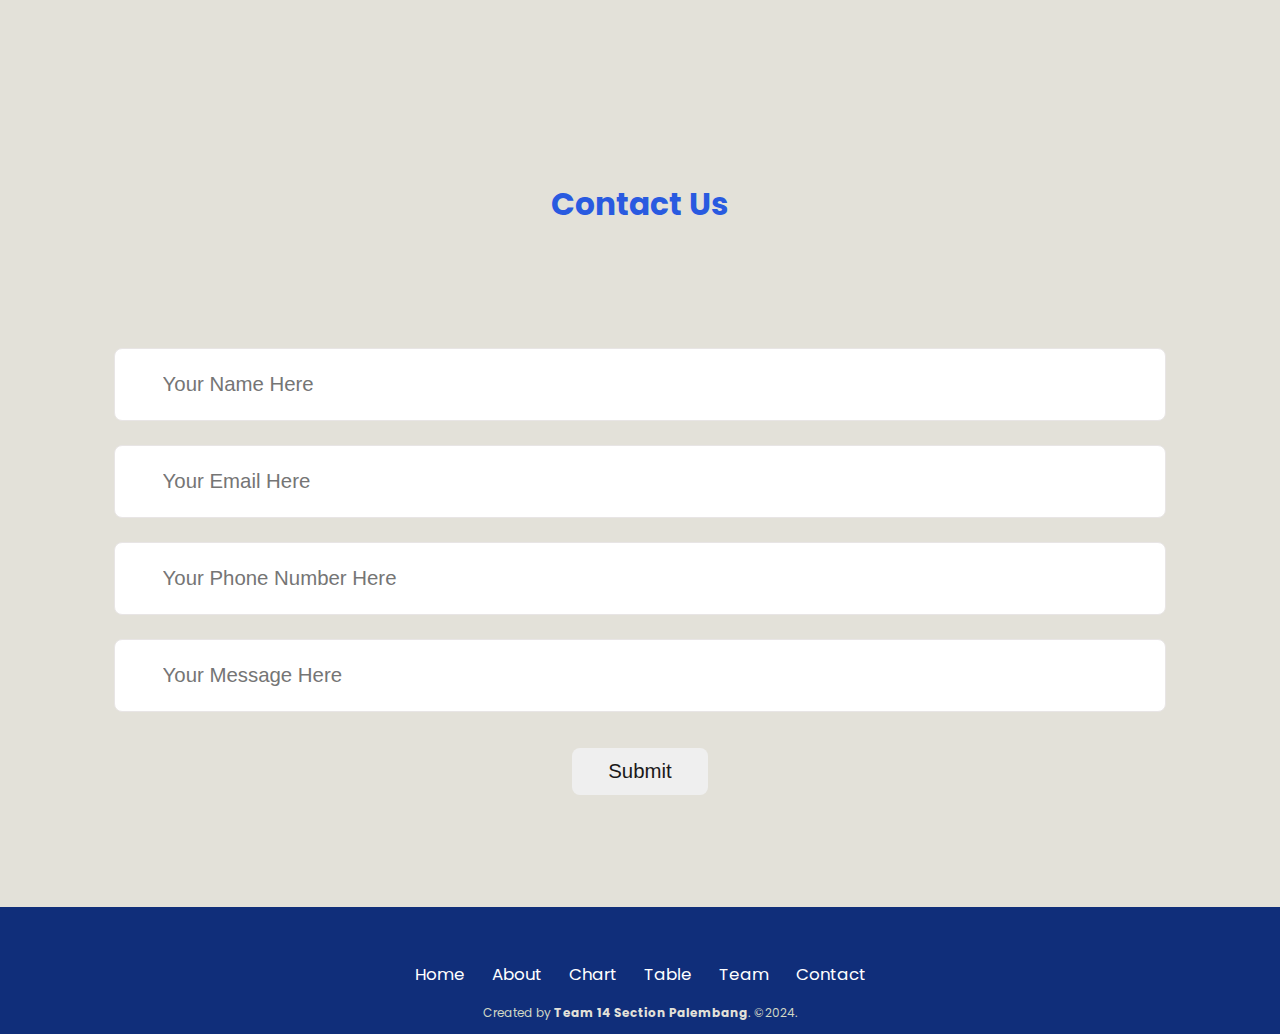
==== commit de5c1160: "Added New Chart" ====
--- a/index.html
+++ b/index.html
@@ -28,7 +28,7 @@
             <a href="#about">About</a>
             <a href="#Chart">Chart</a>
             <a href="/Table/index.html">Table</a>
-            <a href="#team">Team</a>
+            <a href="team.html">Team</a>
             <a href="#contact">Contact</a>
         </div>
 
@@ -74,116 +74,88 @@
                 <p>Dari chart disamping bisa dilihat bahwa penjualan di setiap bulan dan juga keuntungan di setiap bulannya, yang mana dari chart disamping menunjukkan bahwa penjualan terendah berada di bulan Februari Yaitu hanya mencapai 20.301,13 penjualan saja, Sedangkan Profit Terendah berada di Bulan April Yaitu Hanya Meraih Keuntungan Sebesar 933,29 Saja. Selanjutnya adalah penjualan Terbanyak berada di Bulan November yakni Mencapai Hingga 118.447,82 Penjualan ,Walaupun Dibulan November Terjadi Penjualan Terbanyak Bukan Berarti Meraih keuntungan Terbanyak Pula , Keuntungan Atau Profit Terbanyak Di Raih pada Bulan Maret Yakni Mencapai Keuntungan Sebesar 14.751,89</p>
             </div>
         </div>
+        <div class="row">
+            <div class="chart2">
+                <canvas id="profitCategory"></canvas>
+            </div>
+            <div class="content">
+                <p>Dari chart disamping bisa dilihat bahwa penjualan di setiap bulan dan juga keuntungan di setiap bulannya, yang mana dari chart disamping menunjukkan bahwa penjualan terendah berada di bulan Februari Yaitu hanya mencapai 20.301,13 penjualan saja, Sedangkan Profit Terendah berada di Bulan April Yaitu Hanya Meraih Keuntungan Sebesar 933,29 Saja. Selanjutnya adalah penjualan Terbanyak berada di Bulan November yakni Mencapai Hingga 118.447,82 Penjualan ,Walaupun Dibulan November Terjadi Penjualan Terbanyak Bukan Berarti Meraih keuntungan Terbanyak Pula , Keuntungan Atau Profit Terbanyak Di Raih pada Bulan Maret Yakni Mencapai Keuntungan Sebesar 14.751,89</p>
+            </div>
+        </div>
+        <div class="row">
+            <div class="chart2">
+                <canvas id="profitProduct"></canvas>
+            </div>
+            <div class="content">
+                <p>Dari chart disamping bisa dilihat bahwa penjualan di setiap bulan dan juga keuntungan di setiap bulannya, yang mana dari chart disamping menunjukkan bahwa penjualan terendah berada di bulan Februari Yaitu hanya mencapai 20.301,13 penjualan saja, Sedangkan Profit Terendah berada di Bulan April Yaitu Hanya Meraih Keuntungan Sebesar 933,29 Saja. Selanjutnya adalah penjualan Terbanyak berada di Bulan November yakni Mencapai Hingga 118.447,82 Penjualan ,Walaupun Dibulan November Terjadi Penjualan Terbanyak Bukan Berarti Meraih keuntungan Terbanyak Pula , Keuntungan Atau Profit Terbanyak Di Raih pada Bulan Maret Yakni Mencapai Keuntungan Sebesar 14.751,89</p>
+            </div>
+        </div>
+        <div class="row">
+            <div class="chart2">
+                <canvas id="totalCustomer"></canvas>
+            </div>
+            <div class="content">
+                <p>Dari chart disamping bisa dilihat bahwa penjualan di setiap bulan dan juga keuntungan di setiap bulannya, yang mana dari chart disamping menunjukkan bahwa penjualan terendah berada di bulan Februari Yaitu hanya mencapai 20.301,13 penjualan saja, Sedangkan Profit Terendah berada di Bulan April Yaitu Hanya Meraih Keuntungan Sebesar 933,29 Saja. Selanjutnya adalah penjualan Terbanyak berada di Bulan November yakni Mencapai Hingga 118.447,82 Penjualan ,Walaupun Dibulan November Terjadi Penjualan Terbanyak Bukan Berarti Meraih keuntungan Terbanyak Pula , Keuntungan Atau Profit Terbanyak Di Raih pada Bulan Maret Yakni Mencapai Keuntungan Sebesar 14.751,89</p>
+            </div>
+        </div>
+        <div class="row">
+            <div class="chart2">
+                <canvas id="profitCity"></canvas>
+            </div>
+            <div class="content">
+                <p>Dari chart disamping bisa dilihat bahwa penjualan di setiap bulan dan juga keuntungan di setiap bulannya, yang mana dari chart disamping menunjukkan bahwa penjualan terendah berada di bulan Februari Yaitu hanya mencapai 20.301,13 penjualan saja, Sedangkan Profit Terendah berada di Bulan April Yaitu Hanya Meraih Keuntungan Sebesar 933,29 Saja. Selanjutnya adalah penjualan Terbanyak berada di Bulan November yakni Mencapai Hingga 118.447,82 Penjualan ,Walaupun Dibulan November Terjadi Penjualan Terbanyak Bukan Berarti Meraih keuntungan Terbanyak Pula , Keuntungan Atau Profit Terbanyak Di Raih pada Bulan Maret Yakni Mencapai Keuntungan Sebesar 14.751,89</p>
+            </div>
+        </div>
     </section>
     <!-- Chart End -->
-      
-    <!-- Team Start -->
-    <section id="team" class="team">
-        <h2>Team Member</h2>
-        <div class="plan-card">
-            <img src="/img//Team/samuel.jpg" alt="" />
-            <p>Samuel Christian Hamdani</p>
-            <p>Project Leader</p>
-            <a href="https://www.linkedin.com/in/samuel-christian-hamdani-254585222/" target="_blank" rel="noopener">Follow Me</a>
+
+  
+    <!-- Contact Section start -->
+    <section id="contact" class="contact">
+        <h2>Contact Us</h2>
+        <div class="row">
+            <form id="contactForm" action="">
+                <div class="input-group">
+                    <i data-feather="user"></i>
+                    <input type="text" placeholder="Your Name Here" name="name" id="name" />
+                </div>
+                <div class="input-group">
+                    <i data-feather="mail"></i>
+                    <input type="email" placeholder="Your Email Here" name="email" id="email" />
+                </div>
+                <div class="input-group">
+                    <i data-feather="phone"></i>
+                    <input type="number" placeholder="Your Phone Number Here" name="phone" id="phone" />
+                </div>
+                <div class="input-group">
+                    <i data-feather="message-circle"></i>
+                    <input type="text" placeholder="Your Message Here" name="message" id="message" />
+                </div>
+                    <button type="submit" class="btn" id="submit-btn">Submit</button>
+            </form>
         </div>
+    </section>
+    <!-- Contact Section end -->
 
-        <div class="plan-card">
-            <img src="/img//Team/ham dillahh.jpg" alt="" />
-            <p>Ham Dillah</p>
-            <p>Front End Engineer</p>
-            <a href="https://www.linkedin.com/in/ham-dillah" target="_blank" rel="noopener">Follow Me</a>
-        </div>
+    <!-- Popup Section start -->
+    <div class="popup" id="popup">
+        <img src="./img/ceklis.png" alt="Checked">
+        <h2>Thank You</h2>
+        <p>Your form have been successfully submitted. Thanks!</p>
+        <button class="pushable" onclick="closePopup()">
+            <span class="front">OK</span>
+        </button>
+    </div>
 
-        <div class="plan-card">
-            <img src="/img/Team/yasinta.jpg" alt="" />
-            <p>Yasinta Irnawati Gagu</p>
-            <p>Front End Engineer</p>
-            <a href="https://www.linkedin.com/in/irnna-gagu-70552230a" target="_blank" rel="noopener">Follow Me</a>
-        </div>
-
-        <div class="plan-card">
-            <img src="/img/Team/Ghinna.jpg" alt="" />
-            <p>Ghina Amelia Yusuf</p>
-            <p>Pitch Deck Team</p>
-            <a href="https://www.linkedin.com/in/ghina-amelia-yusuf-a2a348215?utm_source=share&utm
-            _source=share&utm_campaign=share_via&utm_content=profile&utm_medium=android_app" target="_blank" rel="noopener">Follow Me</a>
-          </div>
-  
-          <div class="plan-card">
-              <img src="/img/Team/adindaa.jpeg.jpg" alt="" />
-              <p>Adinda Kurnia Rifanti</p>
-              <p>Pitch Deck Team</p>
-              <a href="https://www.linkedin.com/in/adinda-kurnia-rifanti/" target="_blank" rel="noopener">Follow Me</a>
-          </div>
-  
-          <div class="plan-card">
-              <img src="/img/Team/vienna.jpg" alt="" />
-              <p>Vienna Fahira</p>
-              <p>Pitch Deck Team</p>
-              <a href="">Follow Me</a>
-          </div>
-  
-          <div class="plan-card">
-              <img src="/img/Team/bella.jpg" alt="" />
-              <p>Bella Audrey Zadia</p>
-              <p>Quality Assurance</p>
-              <a href="https://id.linkedin.com/in/bella-audrey-zadia-591a542b0" target="_blank" rel="noopener">Follow Me</a>
-          </div>
-  
-          <div class="plan-card">
-              <img src="/img/Team/Milann.jpg" alt="" />
-              <p>Milan Alifian Bagas R. P.</p>
-              <p>Quality Assurance</p>
-              <a href="https://www.linkedin.com/in/milan-alifian-0233ba30b" target="_blank" rel="noopener">Follow Me</a>
-          </div>
-  
-          <div class="plan-card">
-              <img src="/img/Team/Hendryanto.jpg" alt="" />
-              <p>Hendryanto</p>
-              <p>Quality Assurance</p>
-              <a href="https://www.linkedin.com/in/hendryanto-295a18298?utm_source=share&utm_campaign=share_via&utm_content=profile&utm_medium=android_app" target="_blank" rel="noopener">Follow Me</a>
-          </div>
-      </section>
-      <!-- Team End -->
-  
-      <!-- Contact Section start -->
-      <section id="contact" class="contact">
-          <h2>Contact Us</h2>
-          <div class="row">
-              <form id="contactForm" action="">
-                  <div class="input-group">
-                      <i data-feather="user"></i>
-                      <input type="text" placeholder="Your Name Here" name="bame" />
-                  </div>
-                  <div class="input-group">
-                      <i data-feather="mail"></i>
-                      <input type="email" placeholder="Your Email Here" name="email" />
-                  </div>
-                  <div class="input-group">
-                      <i data-feather="phone"></i>
-                      <input type="number" placeholder="Your Phone Number Here" name="phone"/>
-                  </div>
-                  <div class="input-group">
-                      <i data-feather="message-circle"></i>
-                      <input type="text" placeholder="Your Message Here" />
-                  </div>
-                  <button type="submit" class="btn">Submit</button>
-              </form>
-          </div>
-      </section>
-      <!-- Contact Section end -->
-       
-      
-      <!-- Popup Section start -->
-       <div class="popup" id="popup">
-          <img src="./img/ceklis.png" alt="Checked">
-          <h2>Thank You</h2>
-          <p>Your form have been successfully submitted. Thanks!</p>
-          <button class="pushable" onclick="closePopup()">
-              <span class="front">OK</span>
-          </button>
-        </div>
-      <!-- Popup Section end -->
+    <div class="popup" id="error-popup">
+        <img src="./img/Error.png" alt="Error">
+        <h2>Error</h2>
+        <p>Please complete the contact form.</p>
+        <button class="pushable" onclick="closeErrorPopup()">
+            <span class="front">OK</span>
+        </button>
+    </div>
+    <!-- Popup Section end -->
   
       <!-- Footer start -->
       <footer>
@@ -214,7 +186,11 @@
       </script>
   
       <!-- My Javascript -->
+      <script src="chart/chart.js"></script>
+      <script src="chart/profit_category.js"></script>
+      <script src="chart/profit_product.js"></script>
+      <script src="chart/totalCust.js"></script>
+      <script src="chart/profit_city.js"></script>
       <script src="https://cdn.jsdelivr.net/npm/chart.js"></script>
-      <script src="script.js"></script>
 </body>
 </html>--- a/style.css
+++ b/style.css
@@ -85,40 +85,6 @@
   display: none;
 }
 
-/* Navbar search form */
-.navbar .search-form {
-  position: absolute;
-  top: 100%;
-  right: 7%;
-  background-color: #fff;
-  width: 50rem;
-  height: 5rem;
-  display: flex;
-  align-items: center;
-  transform: scaleY(0);
-  transform-origin: top;
-  transition: 0.3s;
-}
-
-.navbar .search-form.active {
-  transform: scaleY(1);
-}
-
-.navbar .search-form input {
-  height: 100%;
-  width: 100%;
-  font-size: 1.6rem;
-  color: black;
-  padding: 1rem;
-}
-
-.navbar .search-form label {
-  cursor: pointer;
-  font-size: 2rem;
-  margin-right: 1.5rem;
-  color: black;
-}
-
 /* Hero Section */
 .hero {
   min-height: 100vh;
@@ -348,6 +314,12 @@
   border-radius: 8px;
 }
 
+.contact .row form .btn:hover {
+  background-color: rgb(26, 25, 25);
+  color: #fff;
+  transition: 0.5s ease;
+}
+
 /* Popup */
 
 .popup {
@@ -379,11 +351,21 @@
 }
 
 .popup .pushable {
+  margin: 1rem;
+  width: 60px;
+  height: 35px;
   background: #0069ea;
   color: white;
   border: none;
   padding: 0.5rem 1rem;
   cursor: pointer;
+}
+
+.popup .pushable:hover {
+  border: 1px solid #0069ea;
+  background: #fff;
+  color: #0069ea;
+  transition: 0.5s ease;
 }
 
 .popup .pushable .front {
@@ -480,12 +462,7 @@
   .navbar .navbar-nav a:hover::after {
     transform: scaleX(0.2);
   }
-
-  .navbar .search-form {
-    width: 90%;
-    right: 2rem;
-  }
-
+  
   .about .row {
     flex-wrap: wrap;
   }
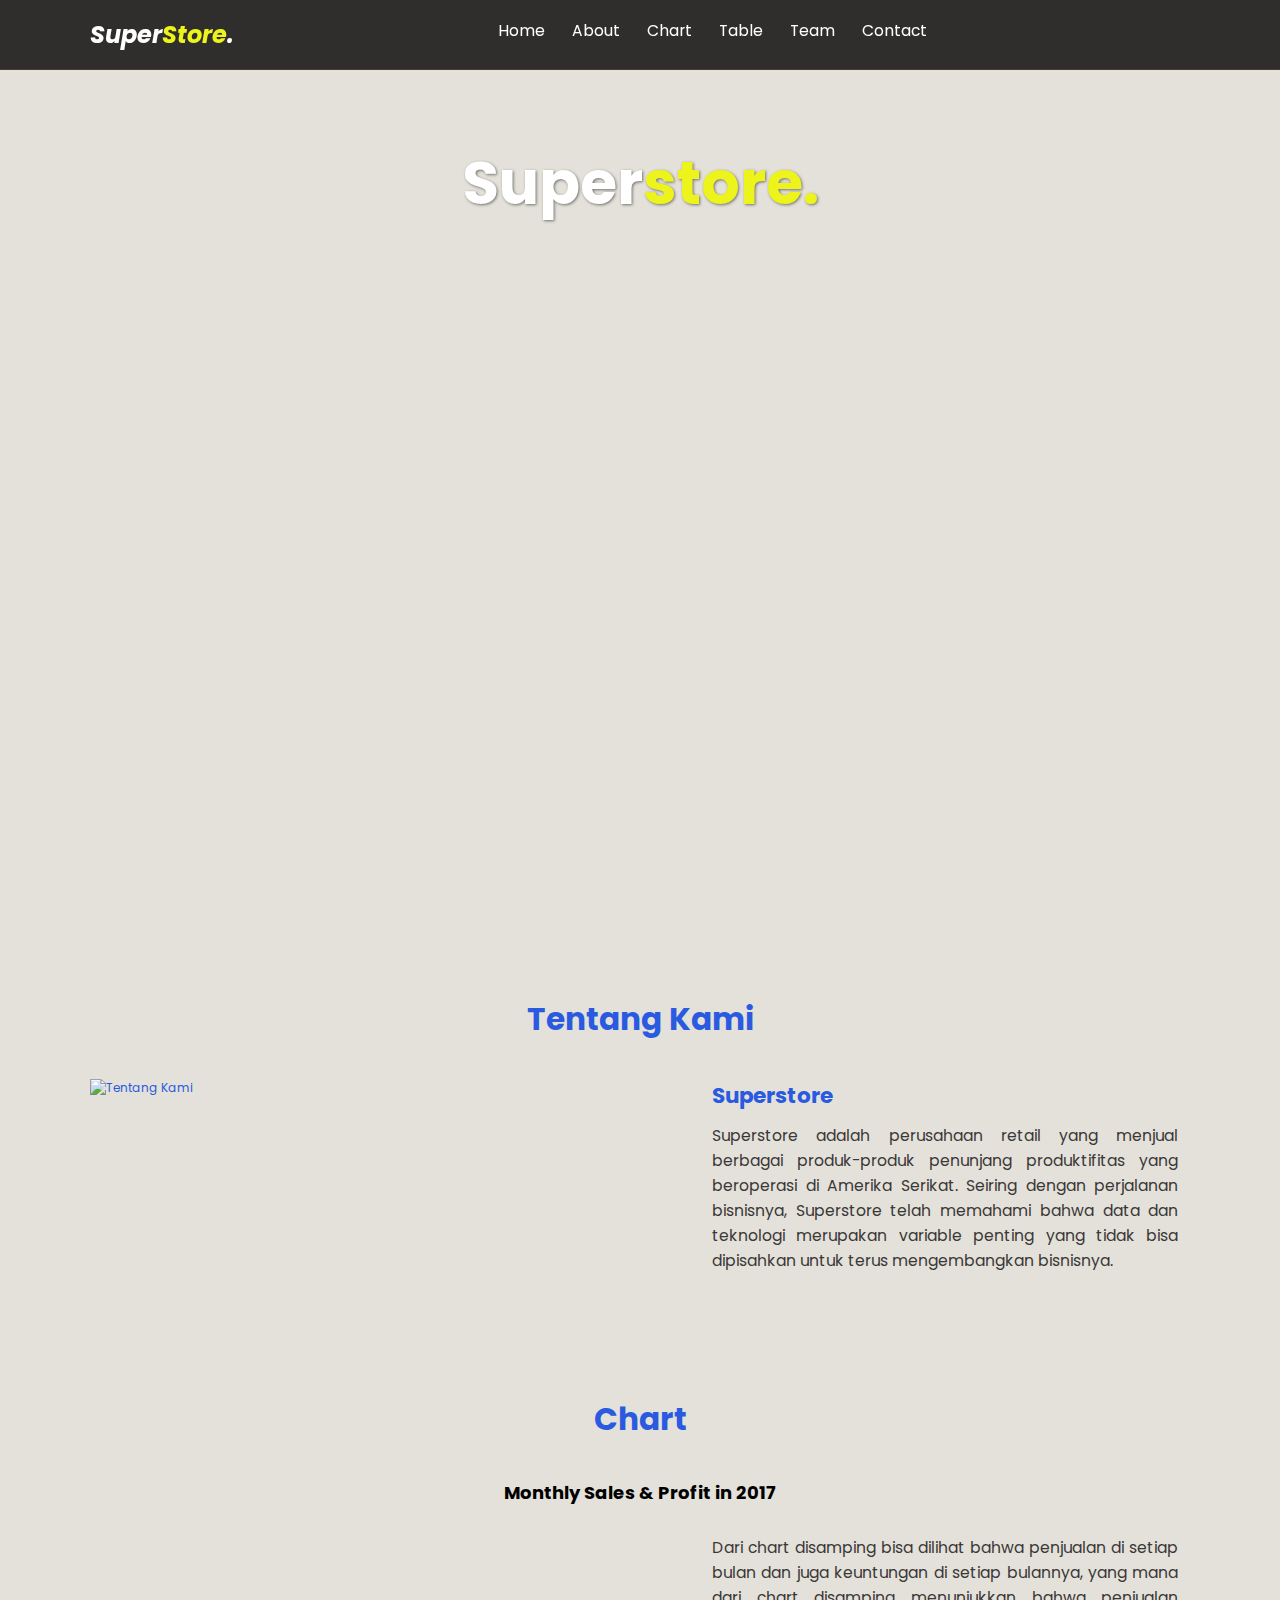
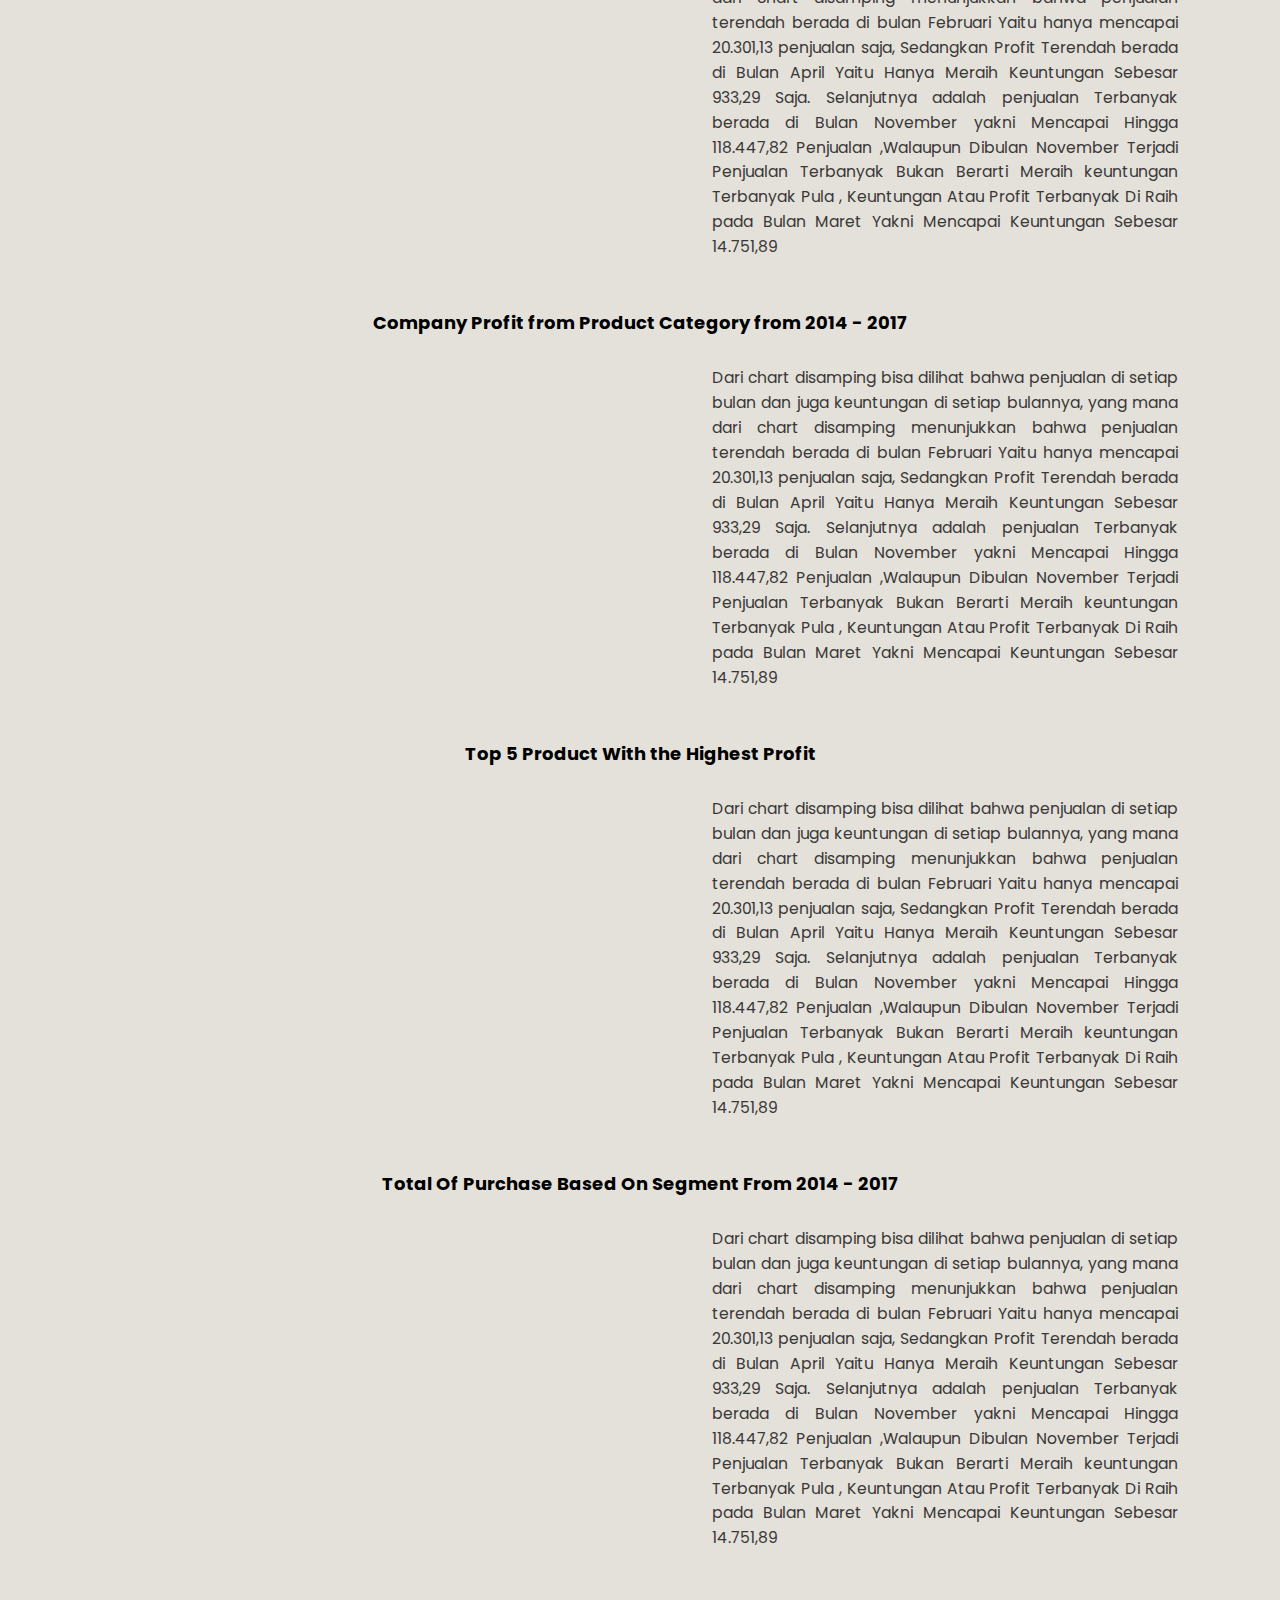
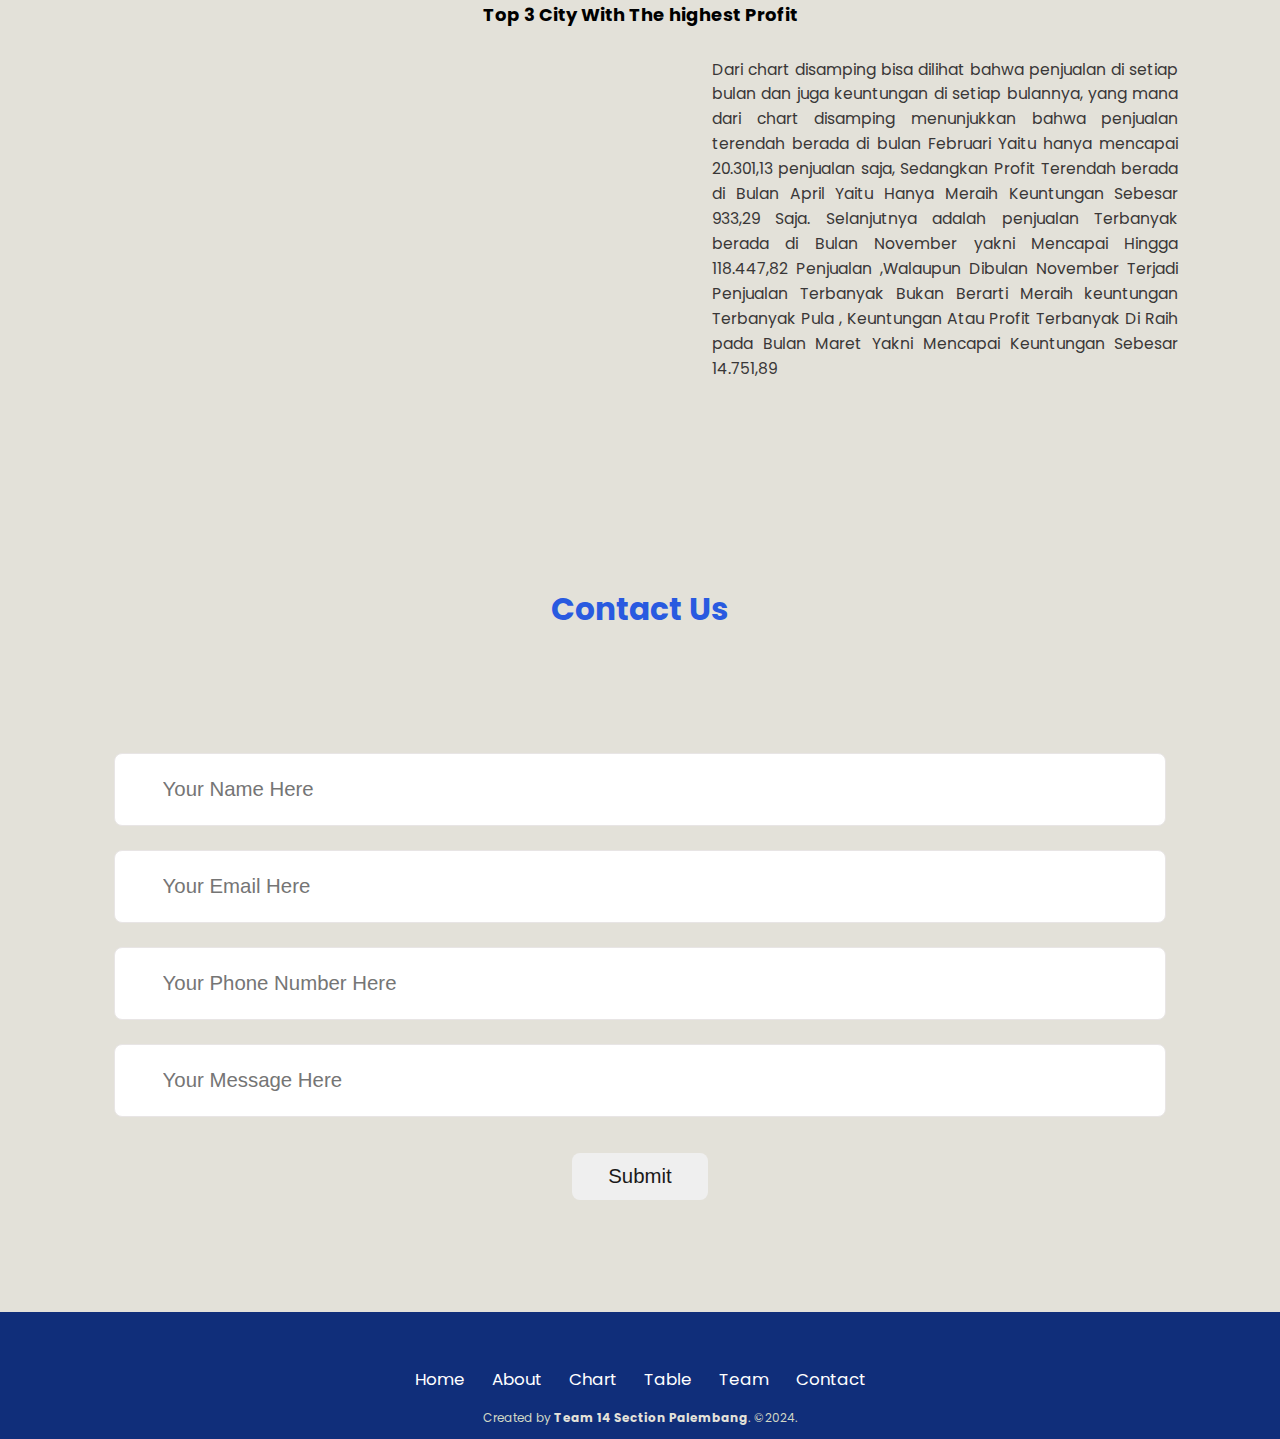
==== commit 3fcc96bb: "Added Chart Detail" ====
--- a/index.html
+++ b/index.html
@@ -66,6 +66,8 @@
     <!-- Chart Start -->
     <section id="Chart" class="Chart">
         <h2 class="C">Chart</h2>
+
+        <h4 class="chart-detail">Monthly Sales & Profit in 2017</h4>
         <div class="row">
             <div class="chart2">
                 <canvas id="myChart"></canvas>
@@ -74,6 +76,8 @@
                 <p>Dari chart disamping bisa dilihat bahwa penjualan di setiap bulan dan juga keuntungan di setiap bulannya, yang mana dari chart disamping menunjukkan bahwa penjualan terendah berada di bulan Februari Yaitu hanya mencapai 20.301,13 penjualan saja, Sedangkan Profit Terendah berada di Bulan April Yaitu Hanya Meraih Keuntungan Sebesar 933,29 Saja. Selanjutnya adalah penjualan Terbanyak berada di Bulan November yakni Mencapai Hingga 118.447,82 Penjualan ,Walaupun Dibulan November Terjadi Penjualan Terbanyak Bukan Berarti Meraih keuntungan Terbanyak Pula , Keuntungan Atau Profit Terbanyak Di Raih pada Bulan Maret Yakni Mencapai Keuntungan Sebesar 14.751,89</p>
             </div>
         </div>
+
+        <h4 class="chart-detail">Company Profit from Product Category from 2014 - 2017</h4>
         <div class="row">
             <div class="chart2">
                 <canvas id="profitCategory"></canvas>
@@ -82,6 +86,8 @@
                 <p>Dari chart disamping bisa dilihat bahwa penjualan di setiap bulan dan juga keuntungan di setiap bulannya, yang mana dari chart disamping menunjukkan bahwa penjualan terendah berada di bulan Februari Yaitu hanya mencapai 20.301,13 penjualan saja, Sedangkan Profit Terendah berada di Bulan April Yaitu Hanya Meraih Keuntungan Sebesar 933,29 Saja. Selanjutnya adalah penjualan Terbanyak berada di Bulan November yakni Mencapai Hingga 118.447,82 Penjualan ,Walaupun Dibulan November Terjadi Penjualan Terbanyak Bukan Berarti Meraih keuntungan Terbanyak Pula , Keuntungan Atau Profit Terbanyak Di Raih pada Bulan Maret Yakni Mencapai Keuntungan Sebesar 14.751,89</p>
             </div>
         </div>
+
+        <h4  class="chart-detail">Top 5 Product With the Highest Profit</h4>
         <div class="row">
             <div class="chart2">
                 <canvas id="profitProduct"></canvas>
@@ -90,6 +96,8 @@
                 <p>Dari chart disamping bisa dilihat bahwa penjualan di setiap bulan dan juga keuntungan di setiap bulannya, yang mana dari chart disamping menunjukkan bahwa penjualan terendah berada di bulan Februari Yaitu hanya mencapai 20.301,13 penjualan saja, Sedangkan Profit Terendah berada di Bulan April Yaitu Hanya Meraih Keuntungan Sebesar 933,29 Saja. Selanjutnya adalah penjualan Terbanyak berada di Bulan November yakni Mencapai Hingga 118.447,82 Penjualan ,Walaupun Dibulan November Terjadi Penjualan Terbanyak Bukan Berarti Meraih keuntungan Terbanyak Pula , Keuntungan Atau Profit Terbanyak Di Raih pada Bulan Maret Yakni Mencapai Keuntungan Sebesar 14.751,89</p>
             </div>
         </div>
+
+        <h4  class="chart-detail">Total Of Purchase Based On Segment From 2014 - 2017</h4>
         <div class="row">
             <div class="chart2">
                 <canvas id="totalCustomer"></canvas>
@@ -98,6 +106,8 @@
                 <p>Dari chart disamping bisa dilihat bahwa penjualan di setiap bulan dan juga keuntungan di setiap bulannya, yang mana dari chart disamping menunjukkan bahwa penjualan terendah berada di bulan Februari Yaitu hanya mencapai 20.301,13 penjualan saja, Sedangkan Profit Terendah berada di Bulan April Yaitu Hanya Meraih Keuntungan Sebesar 933,29 Saja. Selanjutnya adalah penjualan Terbanyak berada di Bulan November yakni Mencapai Hingga 118.447,82 Penjualan ,Walaupun Dibulan November Terjadi Penjualan Terbanyak Bukan Berarti Meraih keuntungan Terbanyak Pula , Keuntungan Atau Profit Terbanyak Di Raih pada Bulan Maret Yakni Mencapai Keuntungan Sebesar 14.751,89</p>
             </div>
         </div>
+
+        <h4  class="chart-detail">Top 3 City With The highest Profit</h4>
         <div class="row">
             <div class="chart2">
                 <canvas id="profitCity"></canvas>
--- a/style.css
+++ b/style.css
@@ -175,6 +175,13 @@
   margin-bottom: 6rem;
 }
 
+.Chart .chart-detail {
+  margin: 30px 0;
+  text-align: center;
+  font-size: 1.5rem;
+  color: #000000;
+}
+
 .Chart .row .content {
   flex: 1 1 35rem;
   padding: 0 1rem;
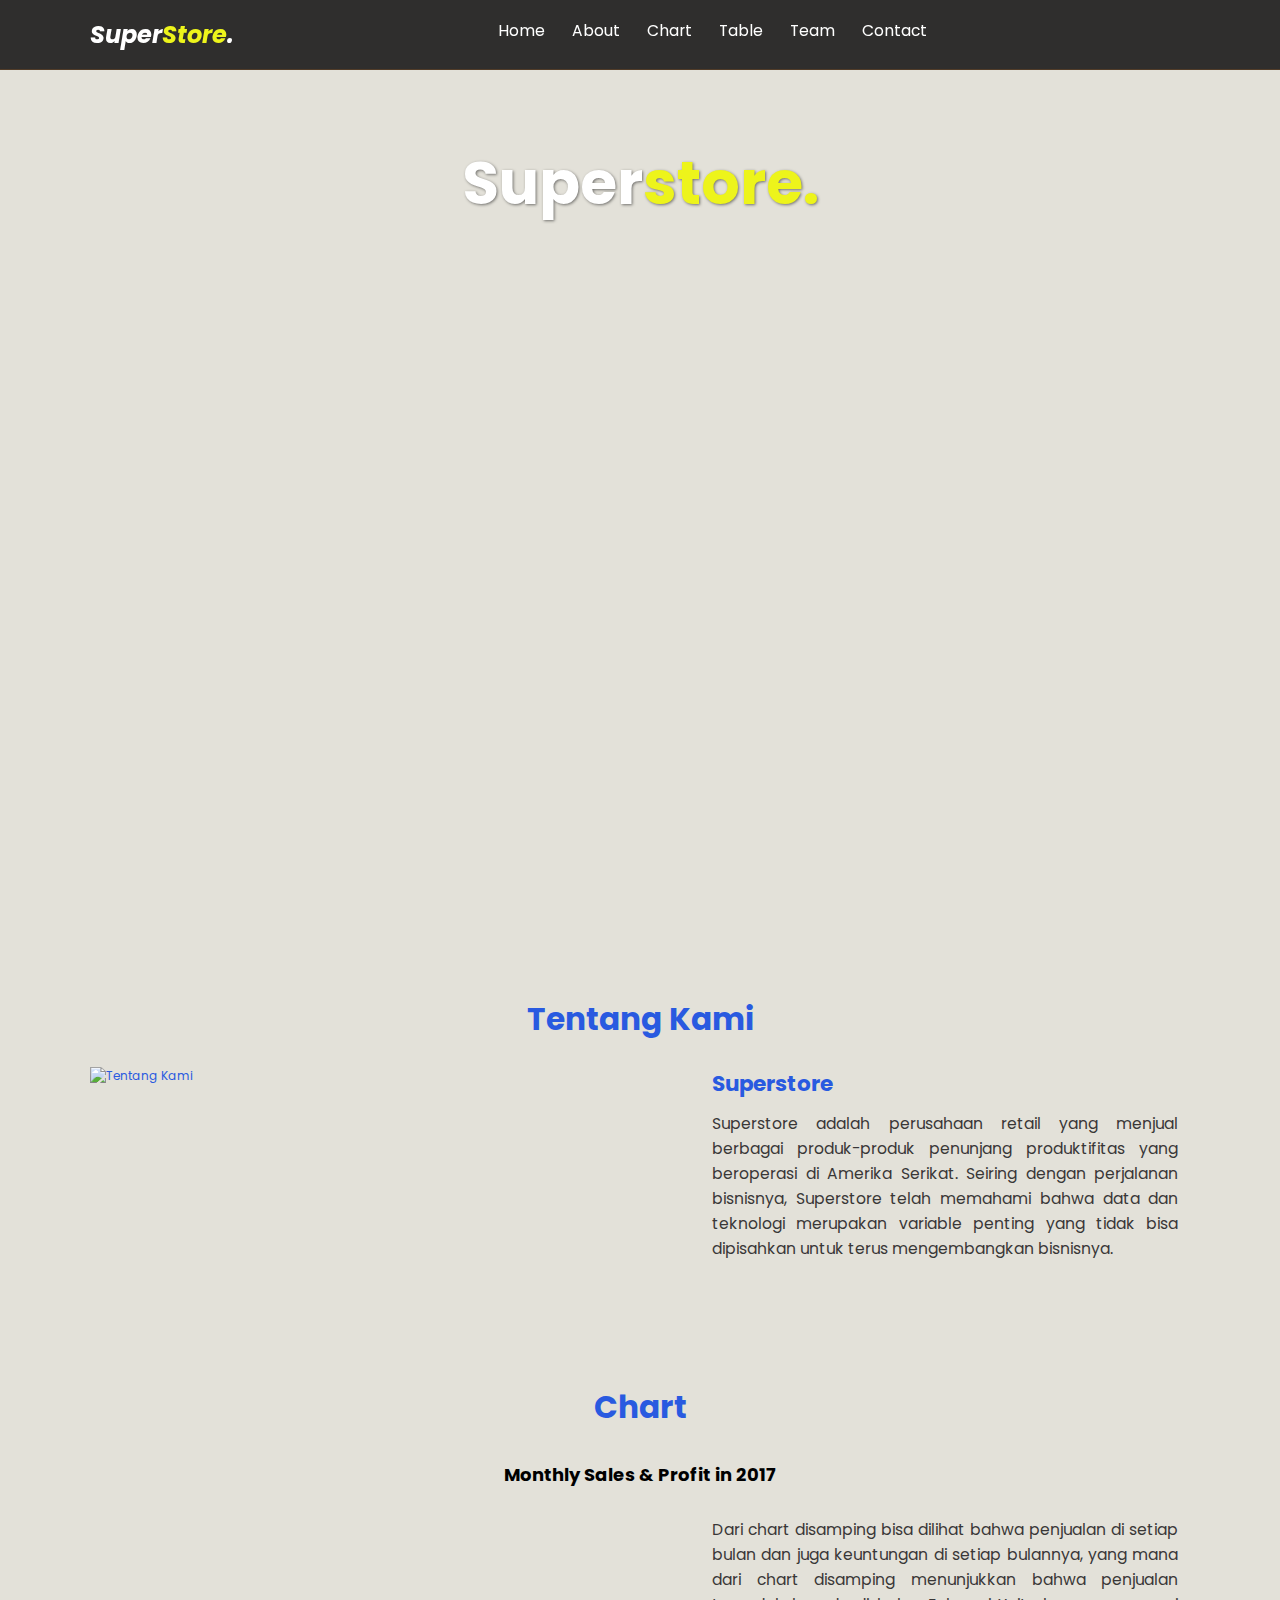
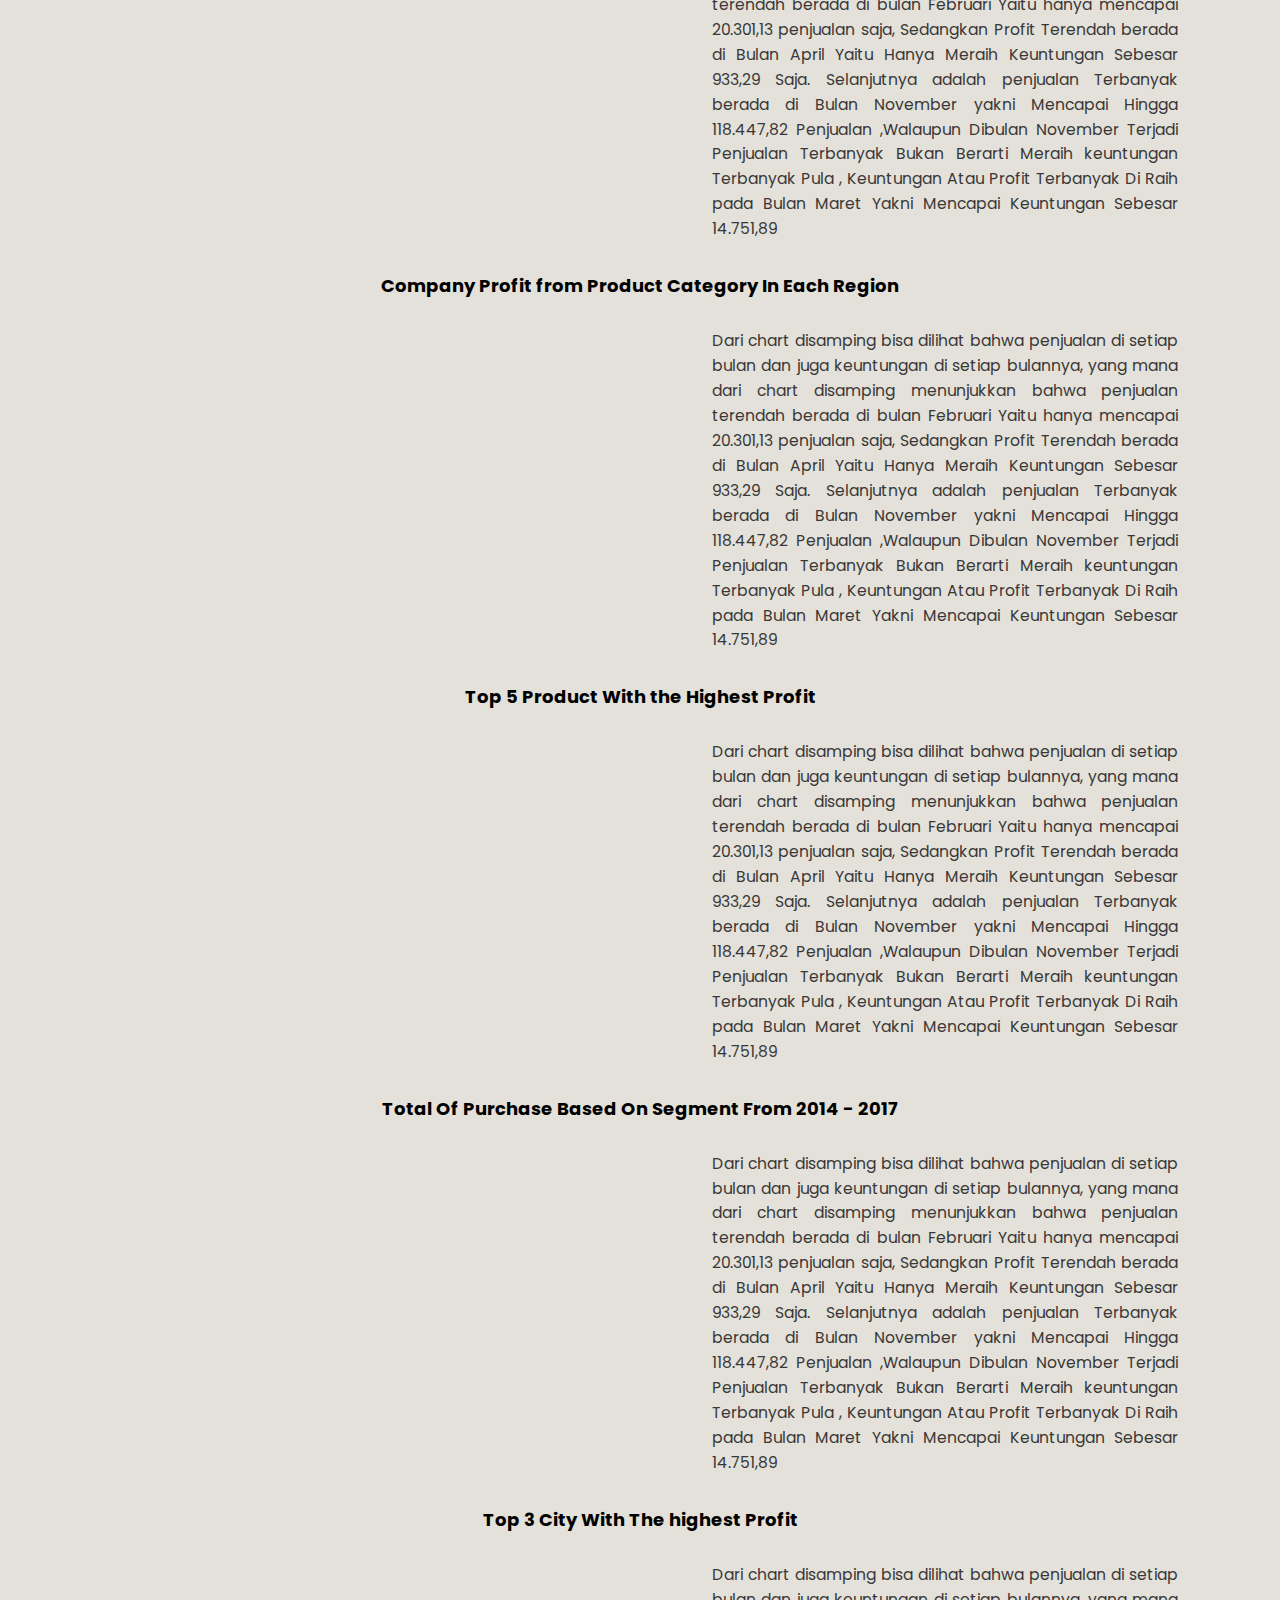
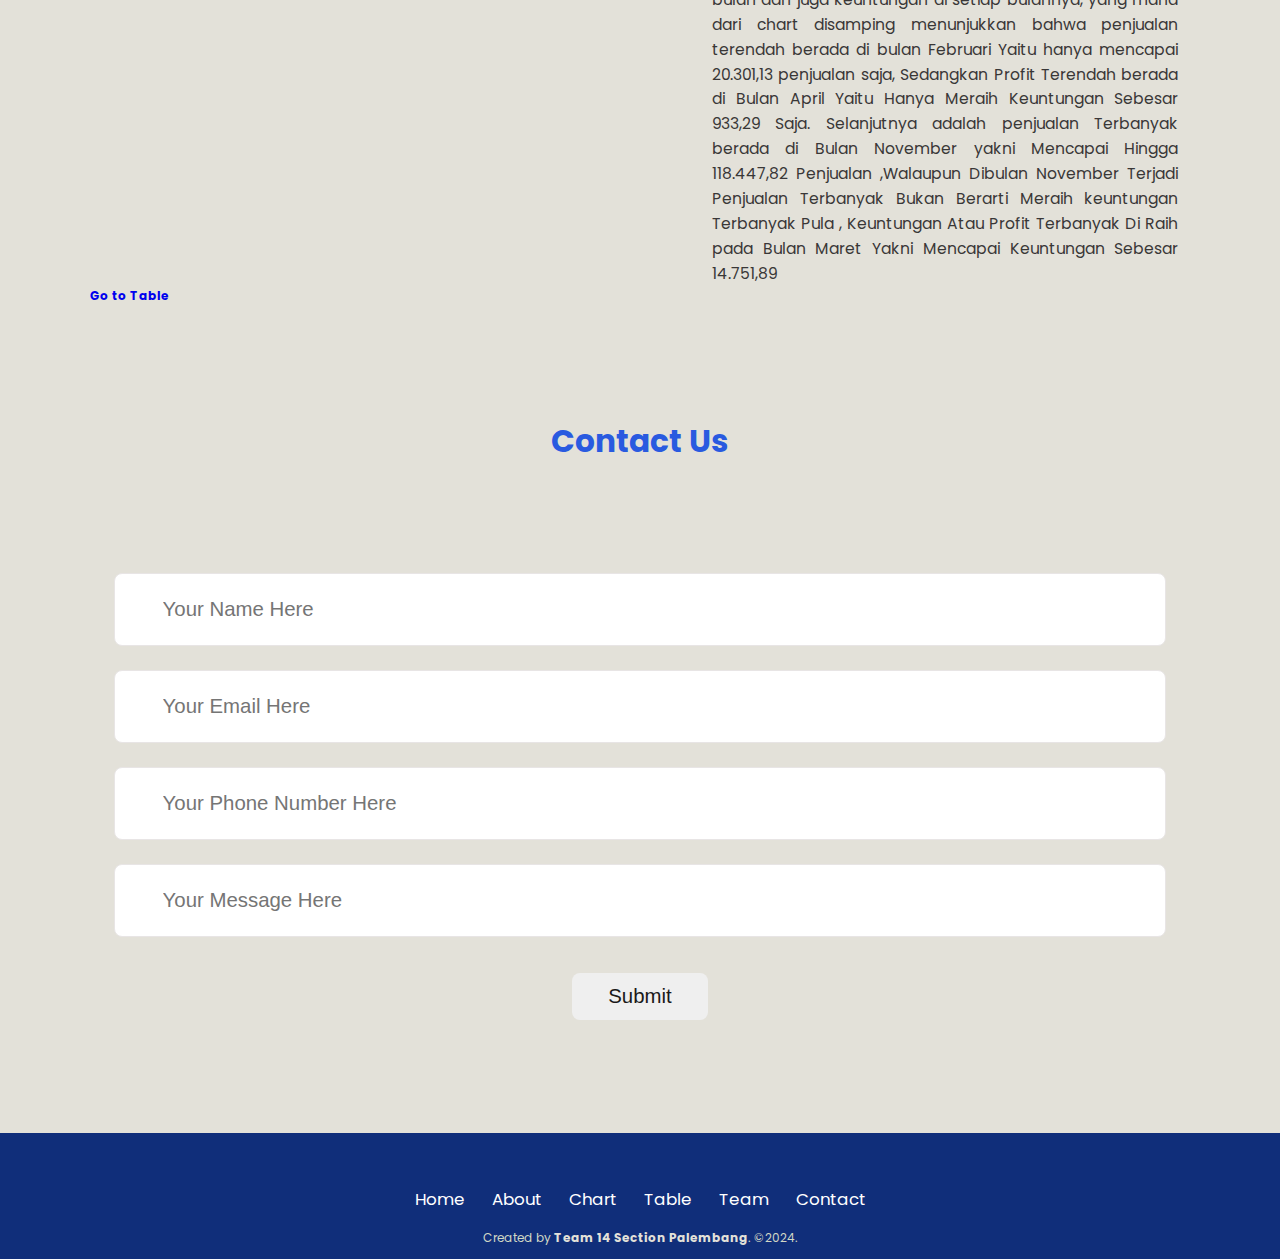
==== commit 4ea55407: "Edit Profit_Category Chart" ====
--- a/index.html
+++ b/index.html
@@ -77,7 +77,7 @@
             </div>
         </div>
 
-        <h4 class="chart-detail">Company Profit from Product Category from 2014 - 2017</h4>
+        <h4 class="chart-detail">Company Profit from Product Category In Each Region</h4>
         <div class="row">
             <div class="chart2">
                 <canvas id="profitCategory"></canvas>
@@ -106,7 +106,7 @@
                 <p>Dari chart disamping bisa dilihat bahwa penjualan di setiap bulan dan juga keuntungan di setiap bulannya, yang mana dari chart disamping menunjukkan bahwa penjualan terendah berada di bulan Februari Yaitu hanya mencapai 20.301,13 penjualan saja, Sedangkan Profit Terendah berada di Bulan April Yaitu Hanya Meraih Keuntungan Sebesar 933,29 Saja. Selanjutnya adalah penjualan Terbanyak berada di Bulan November yakni Mencapai Hingga 118.447,82 Penjualan ,Walaupun Dibulan November Terjadi Penjualan Terbanyak Bukan Berarti Meraih keuntungan Terbanyak Pula , Keuntungan Atau Profit Terbanyak Di Raih pada Bulan Maret Yakni Mencapai Keuntungan Sebesar 14.751,89</p>
             </div>
         </div>
-
+        
         <h4  class="chart-detail">Top 3 City With The highest Profit</h4>
         <div class="row">
             <div class="chart2">
@@ -116,10 +116,13 @@
                 <p>Dari chart disamping bisa dilihat bahwa penjualan di setiap bulan dan juga keuntungan di setiap bulannya, yang mana dari chart disamping menunjukkan bahwa penjualan terendah berada di bulan Februari Yaitu hanya mencapai 20.301,13 penjualan saja, Sedangkan Profit Terendah berada di Bulan April Yaitu Hanya Meraih Keuntungan Sebesar 933,29 Saja. Selanjutnya adalah penjualan Terbanyak berada di Bulan November yakni Mencapai Hingga 118.447,82 Penjualan ,Walaupun Dibulan November Terjadi Penjualan Terbanyak Bukan Berarti Meraih keuntungan Terbanyak Pula , Keuntungan Atau Profit Terbanyak Di Raih pada Bulan Maret Yakni Mencapai Keuntungan Sebesar 14.751,89</p>
             </div>
         </div>
+
+        <h4>
+            <a href="productTable.html">Go to Table</a>
+        </h4>
     </section>
     <!-- Chart End -->
 
-  
     <!-- Contact Section start -->
     <section id="contact" class="contact">
         <h2>Contact Us</h2>
@@ -196,11 +199,12 @@
       </script>
   
       <!-- My Javascript -->
-      <script src="chart/chart.js"></script>
-      <script src="chart/profit_category.js"></script>
-      <script src="chart/profit_product.js"></script>
-      <script src="chart/totalCust.js"></script>
-      <script src="chart/profit_city.js"></script>
-      <script src="https://cdn.jsdelivr.net/npm/chart.js"></script>
+       <script src="script.js"></script>
+       <script src="chart/chart.js"></script>
+       <script src="chart/profit_category.js"></script>
+       <script src="chart/profit_product.js"></script>
+       <script src="chart/totalCust.js"></script>
+       <script src="chart/profit_city.js"></script>
+       <script src="https://cdn.jsdelivr.net/npm/chart.js"></script>
 </body>
 </html>--- a/style.css
+++ b/style.css
@@ -131,7 +131,7 @@
 .contact h2 {
   text-align: center;
   font-size: 2.6rem;
-  margin-bottom: 3rem;
+  margin-bottom: 2rem;
 }
 
 .about .row {
@@ -172,7 +172,6 @@
 
 .Chart {
   padding: 8rem 7% 1.4rem;
-  margin-bottom: 6rem;
 }
 
 .Chart .chart-detail {
@@ -192,9 +191,7 @@
 }
 
 .Chart .row .content {
-  margin-bottom: 0.8rem;
   font-size: 1.3rem;
-
   line-height: 1.6;
   color: #393737;
 }
@@ -206,7 +203,6 @@
 
 .chart2 .chart_types {
   text-align: center;
-  margin-bottom: 30px;
 }
 
 .chart2 .chart_types button {
@@ -214,7 +210,6 @@
 }
 
 .Chart .row .content p {
-  margin-bottom: 0.8rem;
   font-size: 1.3rem;
   line-height: 1.6;
   color: #393737;
@@ -399,7 +394,7 @@
 
 footer .socials a:hover,
 footer .links a:hover {
-  color: var(--bg);
+  color: #000000;
 }
 
 footer .links {
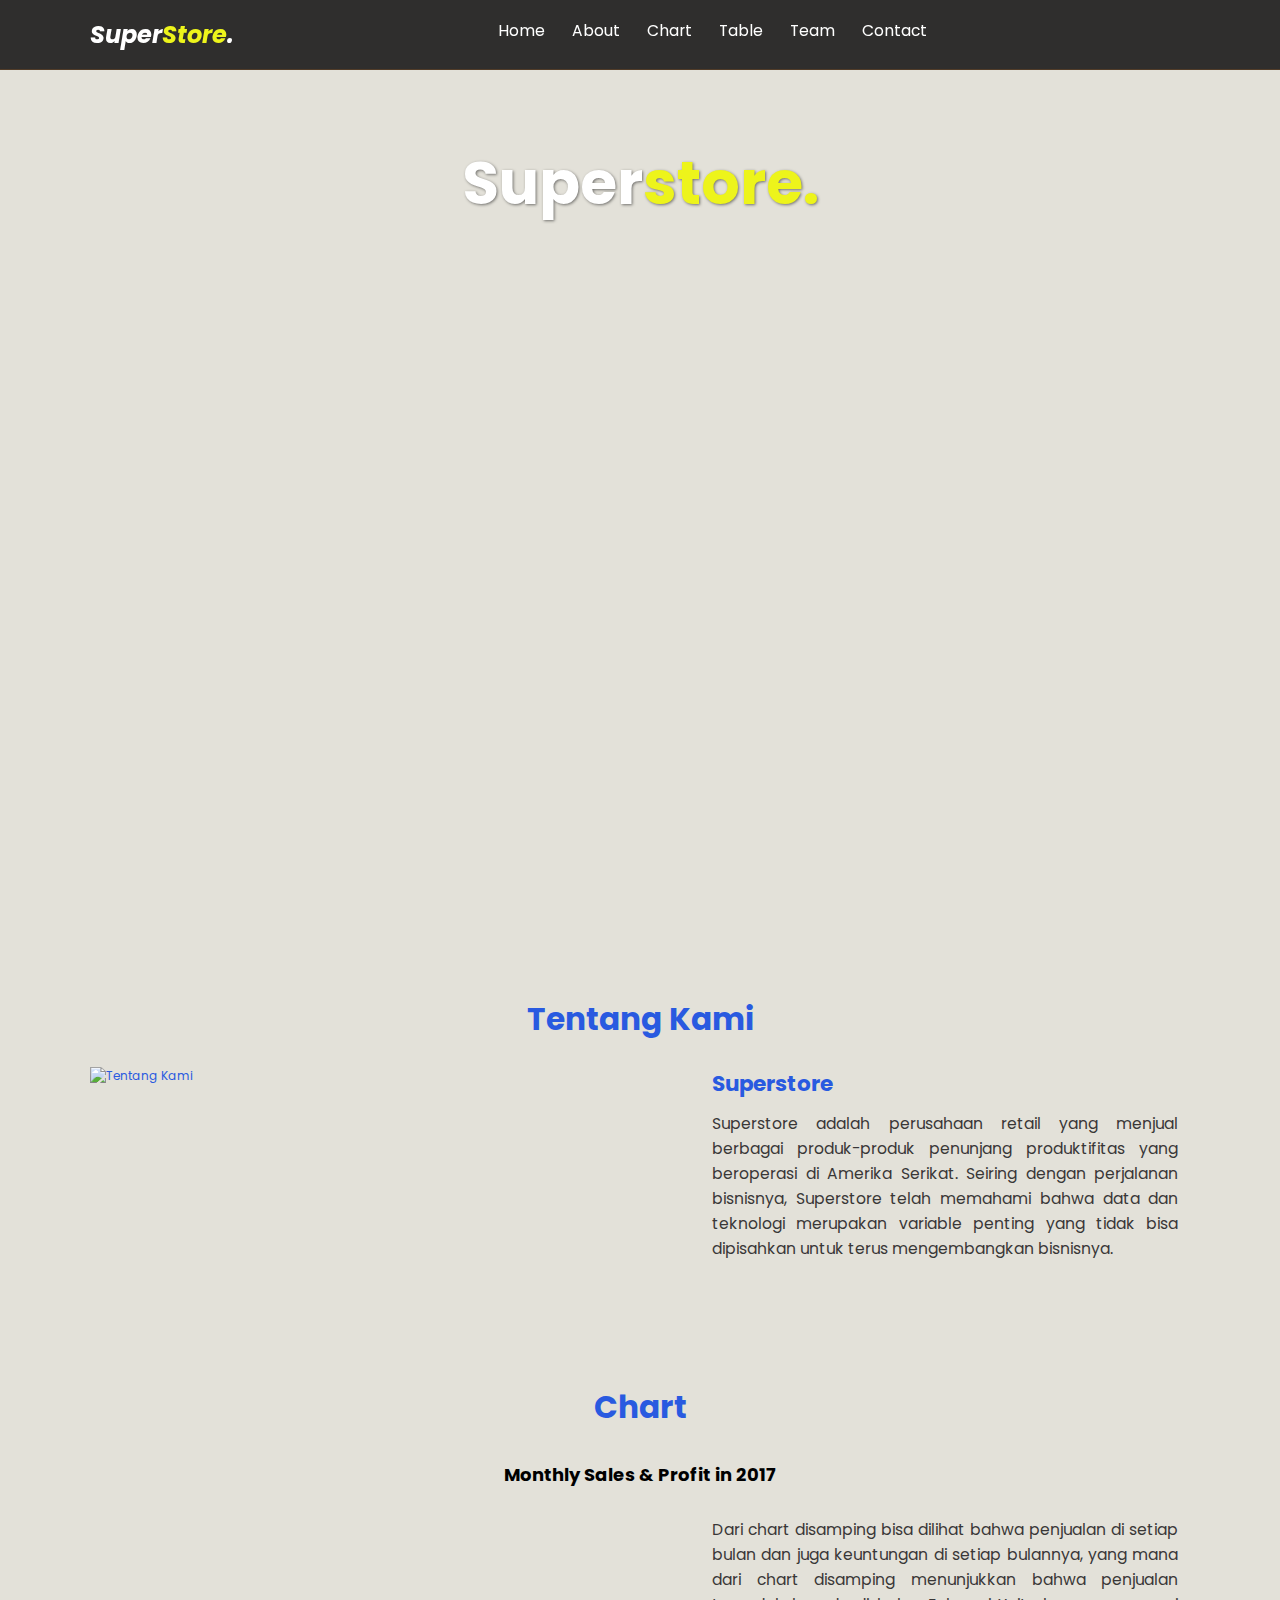
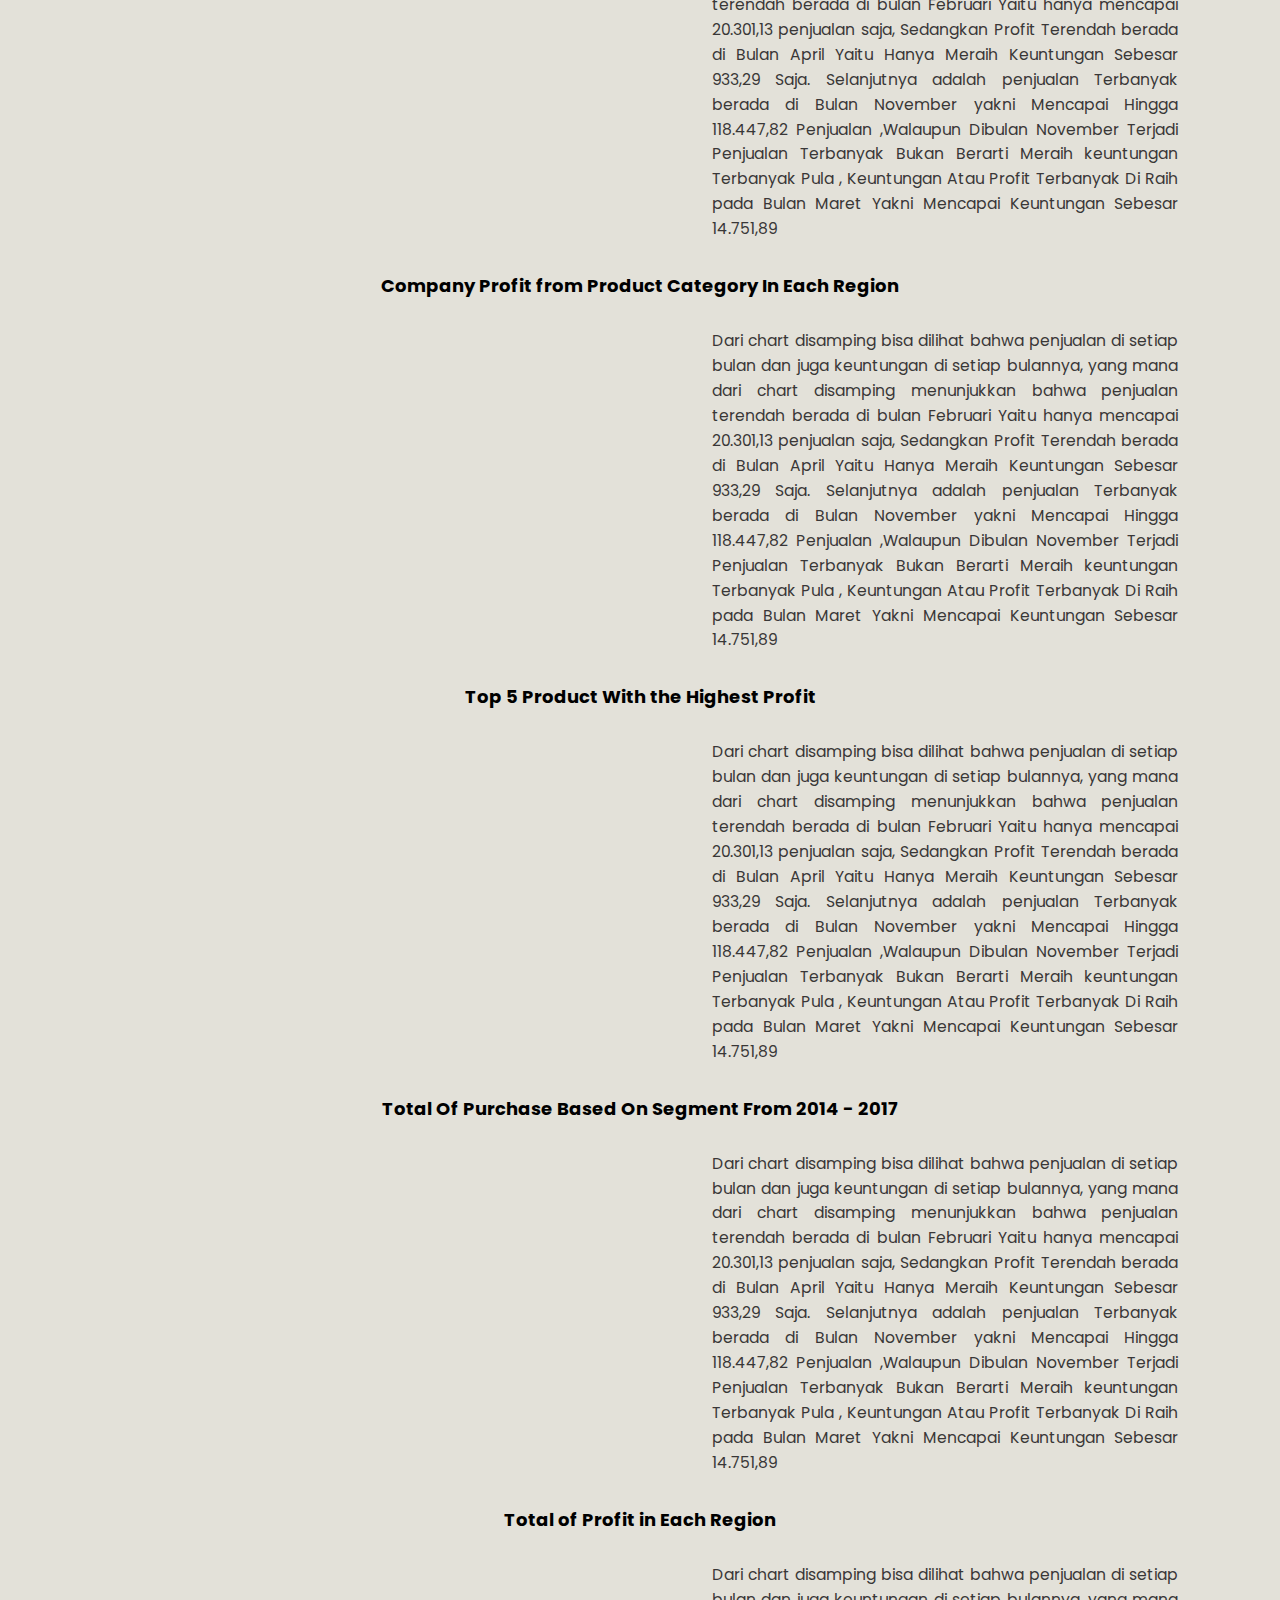
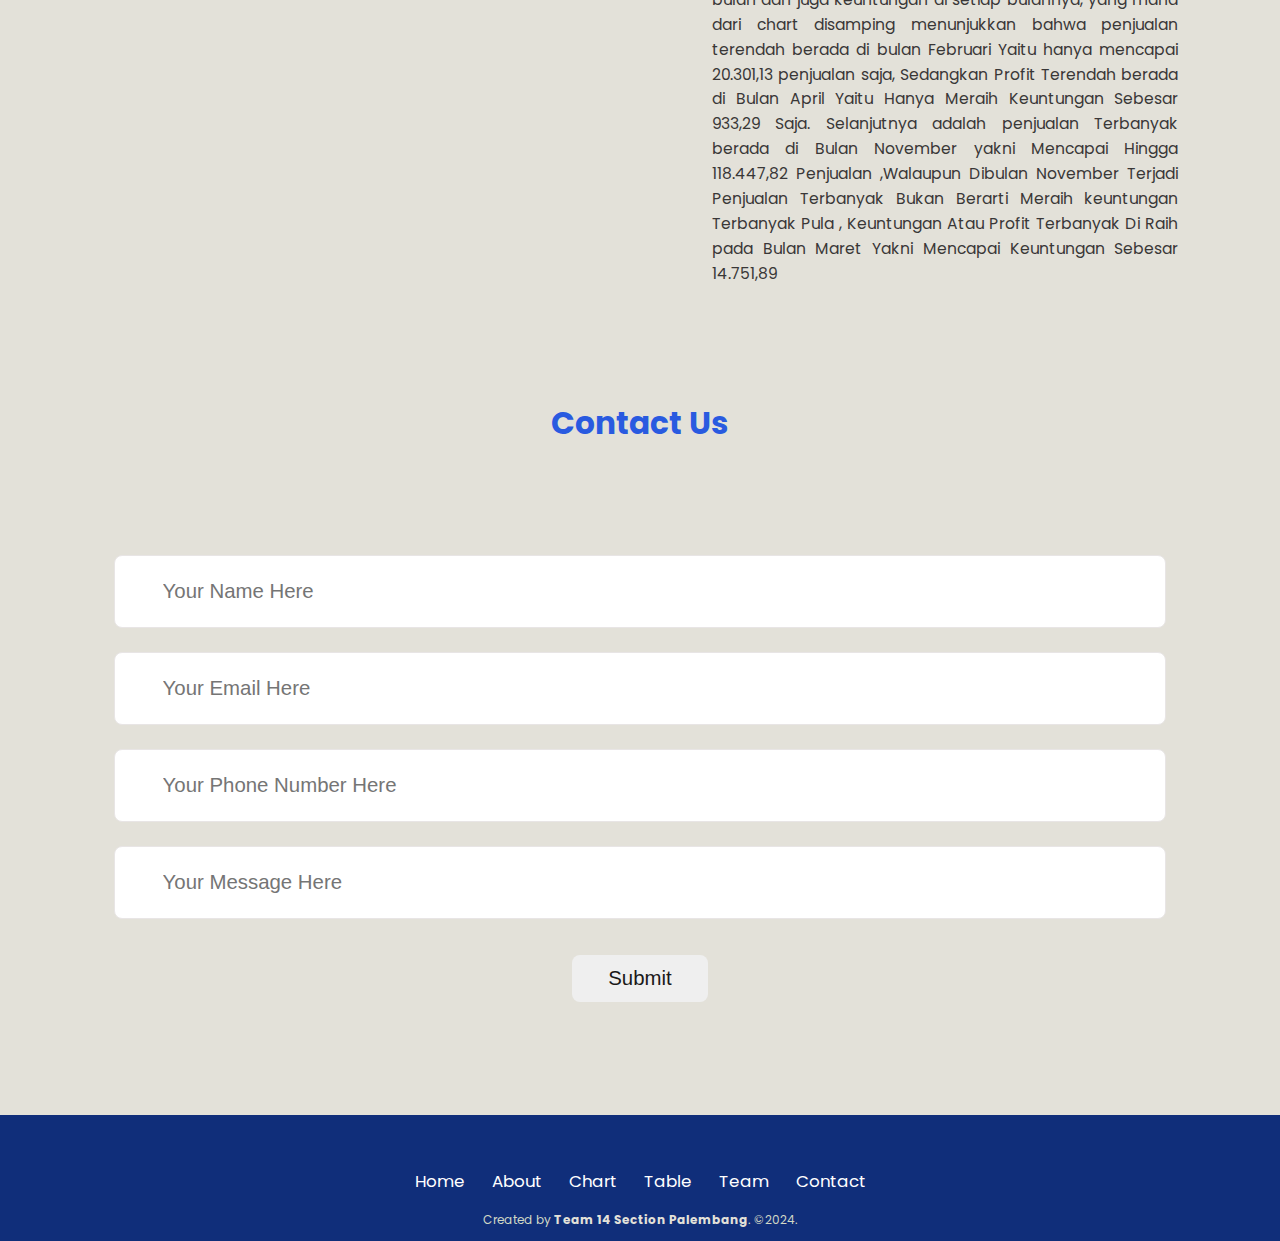
==== commit e003f81c: "Change Profit_city to profit_region" ====
--- a/index.html
+++ b/index.html
@@ -107,19 +107,15 @@
             </div>
         </div>
         
-        <h4  class="chart-detail">Top 3 City With The highest Profit</h4>
-        <div class="row">
-            <div class="chart2">
-                <canvas id="profitCity"></canvas>
-            </div>
-            <div class="content">
-                <p>Dari chart disamping bisa dilihat bahwa penjualan di setiap bulan dan juga keuntungan di setiap bulannya, yang mana dari chart disamping menunjukkan bahwa penjualan terendah berada di bulan Februari Yaitu hanya mencapai 20.301,13 penjualan saja, Sedangkan Profit Terendah berada di Bulan April Yaitu Hanya Meraih Keuntungan Sebesar 933,29 Saja. Selanjutnya adalah penjualan Terbanyak berada di Bulan November yakni Mencapai Hingga 118.447,82 Penjualan ,Walaupun Dibulan November Terjadi Penjualan Terbanyak Bukan Berarti Meraih keuntungan Terbanyak Pula , Keuntungan Atau Profit Terbanyak Di Raih pada Bulan Maret Yakni Mencapai Keuntungan Sebesar 14.751,89</p>
-            </div>
-        </div>
-
-        <h4>
-            <a href="productTable.html">Go to Table</a>
-        </h4>
+        <h4  class="chart-detail">Total of Profit in Each Region</h4>
+        <div class="row">
+            <div class="chart2">
+                <canvas width="300" height="300" id="profitRegion"></canvas>
+            </div>
+            <div class="content">
+                <p>Dari chart disamping bisa dilihat bahwa penjualan di setiap bulan dan juga keuntungan di setiap bulannya, yang mana dari chart disamping menunjukkan bahwa penjualan terendah berada di bulan Februari Yaitu hanya mencapai 20.301,13 penjualan saja, Sedangkan Profit Terendah berada di Bulan April Yaitu Hanya Meraih Keuntungan Sebesar 933,29 Saja. Selanjutnya adalah penjualan Terbanyak berada di Bulan November yakni Mencapai Hingga 118.447,82 Penjualan ,Walaupun Dibulan November Terjadi Penjualan Terbanyak Bukan Berarti Meraih keuntungan Terbanyak Pula , Keuntungan Atau Profit Terbanyak Di Raih pada Bulan Maret Yakni Mencapai Keuntungan Sebesar 14.751,89</p>
+            </div>
+        </div>
     </section>
     <!-- Chart End -->
 
@@ -204,7 +200,7 @@
        <script src="chart/profit_category.js"></script>
        <script src="chart/profit_product.js"></script>
        <script src="chart/totalCust.js"></script>
-       <script src="chart/profit_city.js"></script>
+       <script src="chart/profit_region.js"></script>
        <script src="https://cdn.jsdelivr.net/npm/chart.js"></script>
 </body>
 </html>